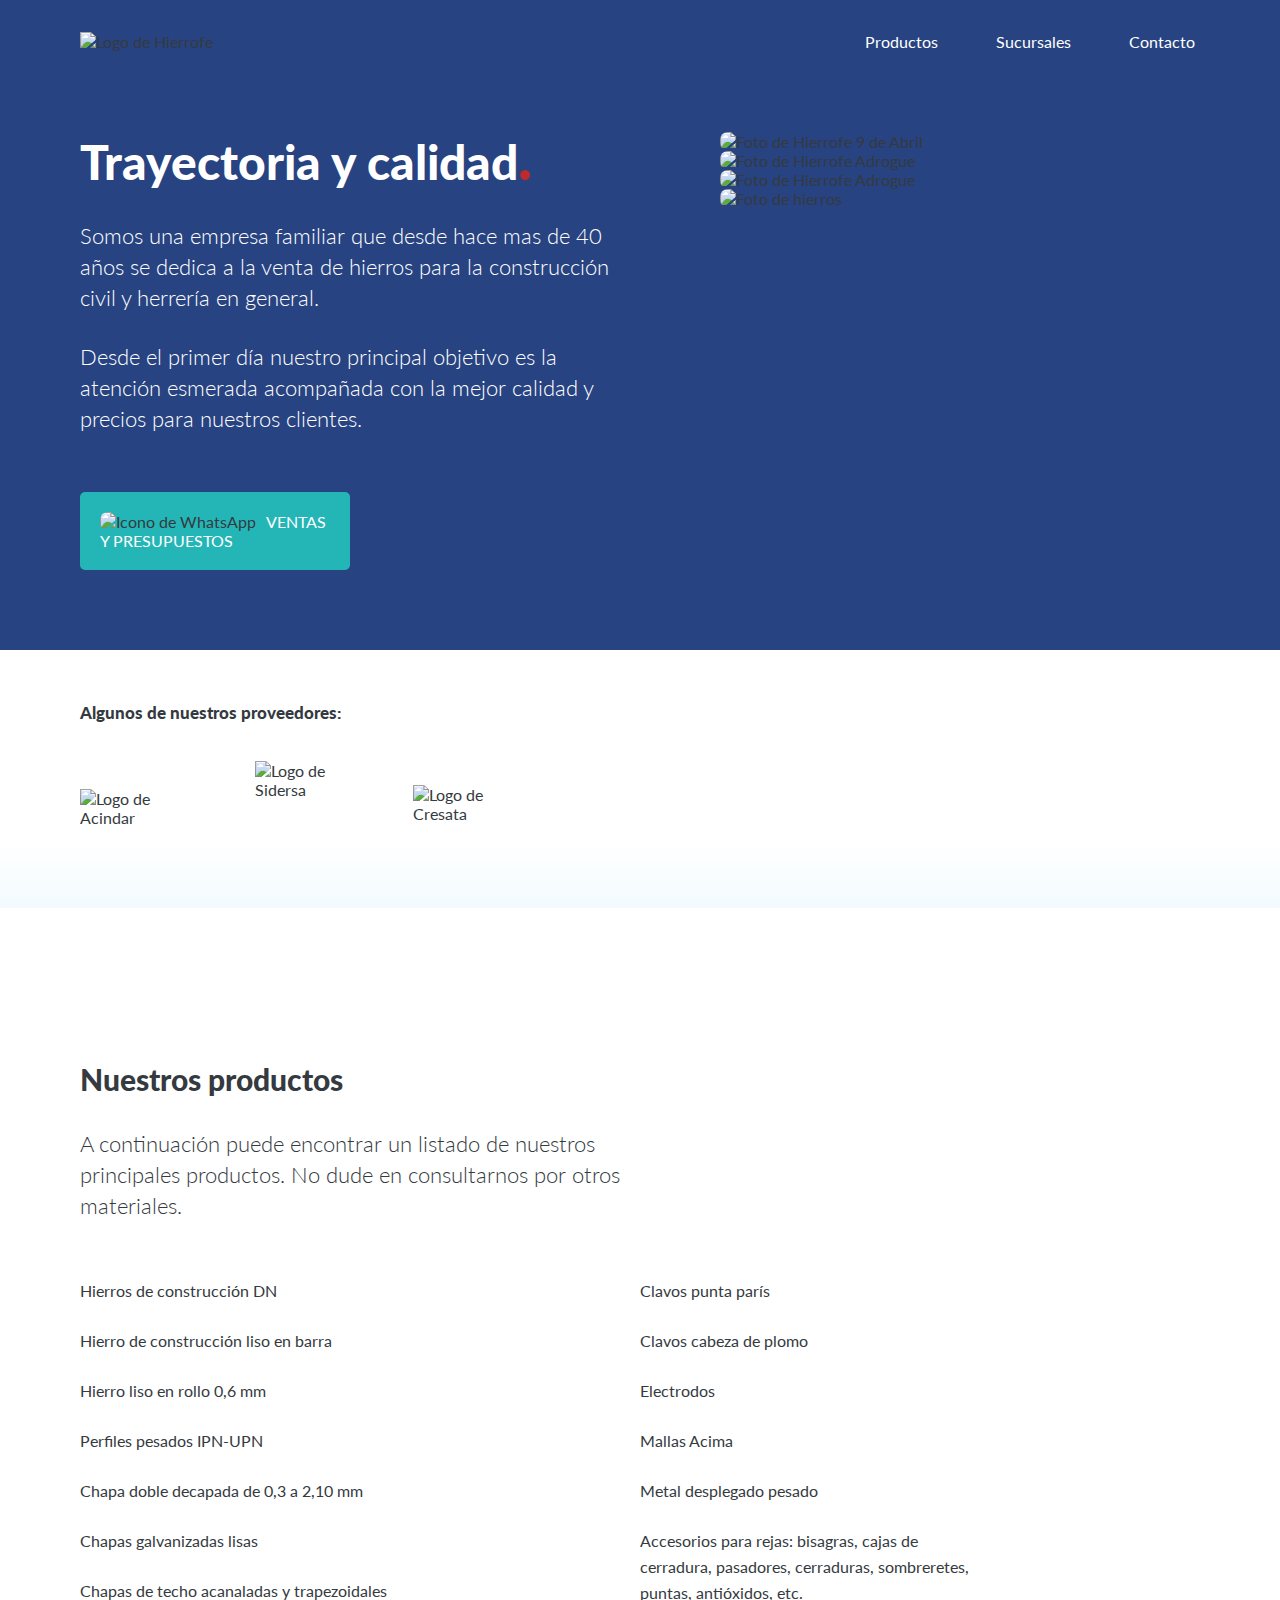
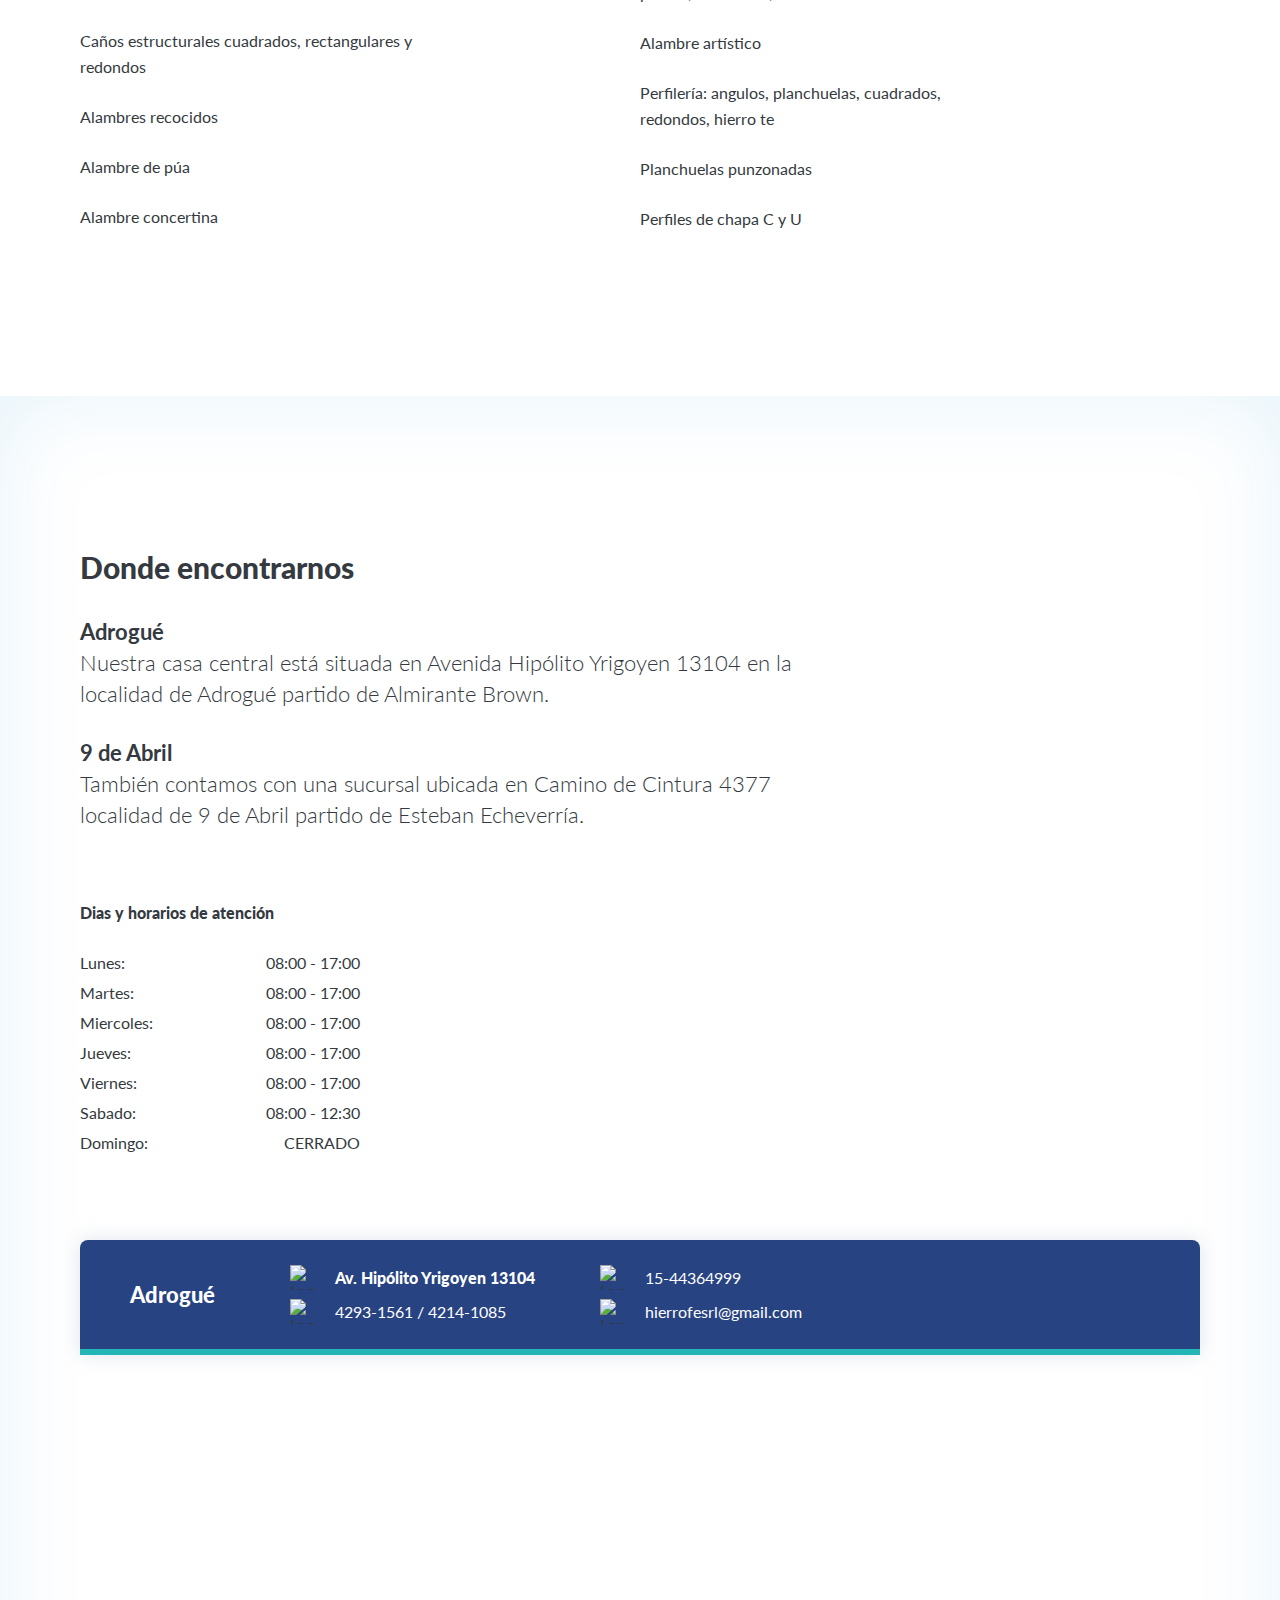
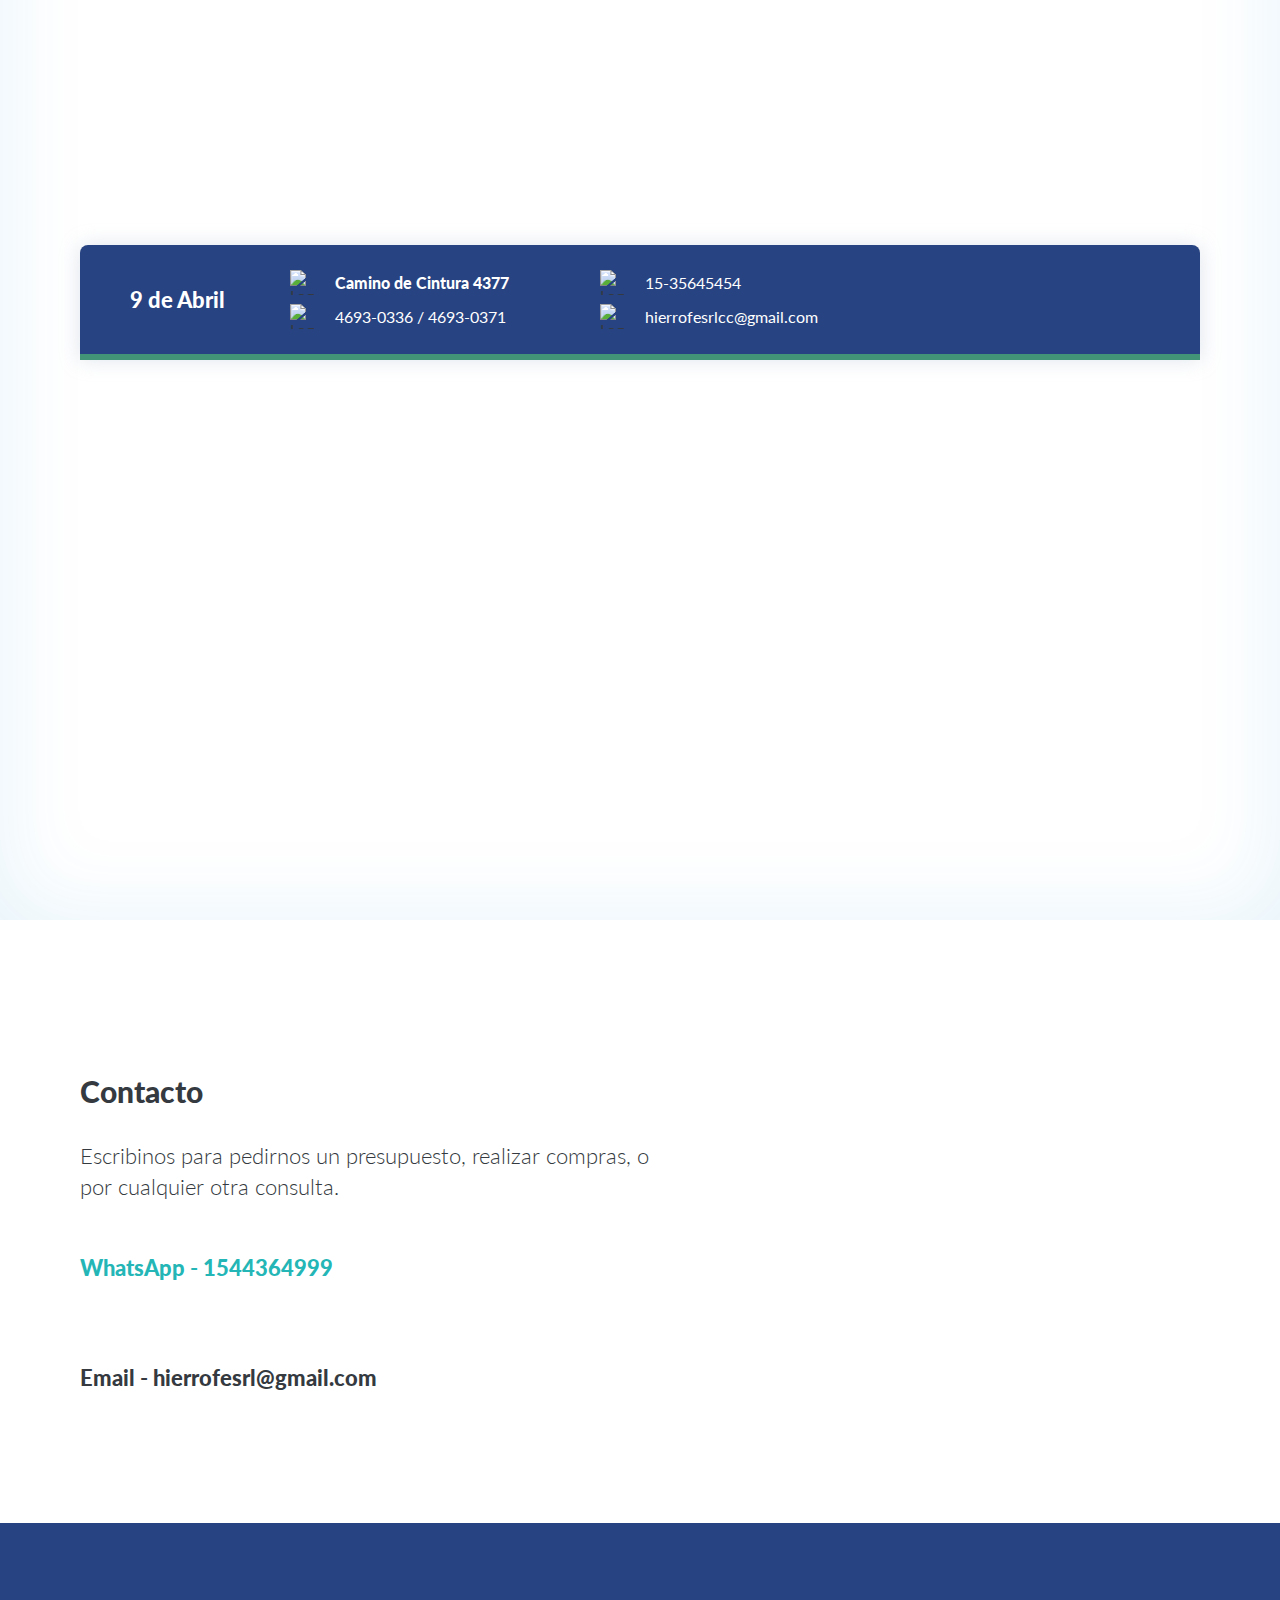
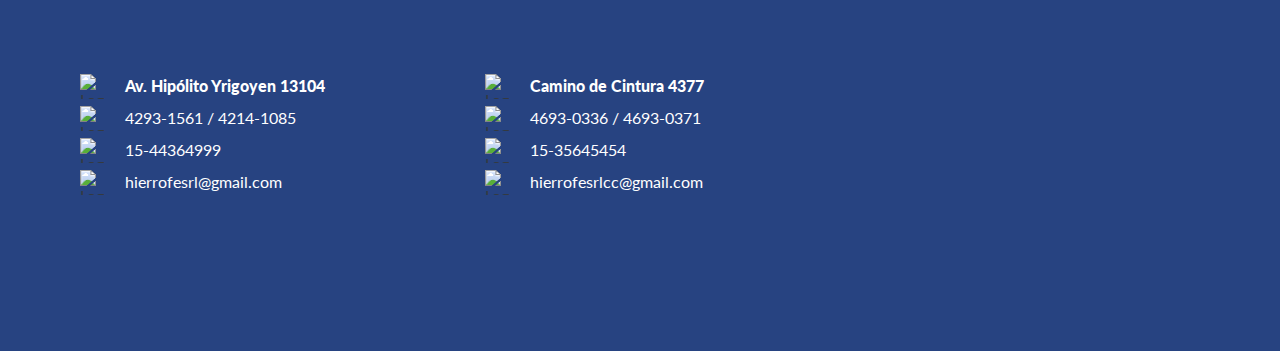
==== index.html @ 2a78673f "Updates QR code" ====
<!DOCTYPE html>
<html lang="en">

  <head>

    <meta charset="utf-8">

    <title>Hierrofe - Hierros, caños, chapas y perfiles</title>

    <meta name="viewport" content="width=device-width, initial-scale=1.0">
    <meta http-equiv="X-UA-Compatible" content="IE=edge">
    <meta name="description" content="40 años de experiencia en la venta de hierros para la construcción civil y herrería en general.">

    <!-- Add to homescreen for Chrome on Android -->
    <meta name="mobile-web-app-capable" content="yes">
    <link rel="icon" type="image/png" href="./src/public/android-icon-192x192.png" sizes="192x192">
    <link rel="icon" type="image/png" href="./src/public/favicon-16x16.png" sizes="16x16">
    <link rel="icon" type="image/png" href="./src/public/favicon-32x32.png" sizes="32x32">
    <link rel="icon" type="image/png" href="./src/public/favicon-96x96.png" sizes="96x96">

    <!-- Add to homescreen for Safari on iOS -->
    <meta name="apple-mobile-web-app-capable" content="yes">
    <meta name="apple-mobile-web-app-status-bar-style" content="white">
    <meta name="apple-mobile-web-app-title" content="Hierrofe">
    <link rel="apple-touch-icon" sizes="57x57" href="./src/public/apple-touch-icon-57x57.png">
    <link rel="apple-touch-icon" sizes="60x60" href="./src/public/apple-touch-icon-60x60.png">
    <link rel="apple-touch-icon" sizes="72x72" href="./src/public/apple-touch-icon-72x72.png">
    <link rel="apple-touch-icon" sizes="76x76" href="./src/public/apple-touch-icon-76x76.png">
    <link rel="apple-touch-icon" sizes="114x114" href="./src/public/apple-touch-icon-114x114.png">
    <link rel="apple-touch-icon" sizes="120x120" href="./src/public/apple-touch-icon-120x120.png">
    <link rel="apple-touch-icon" sizes="144x144" href="./src/public/apple-touch-icon-144x144.png">
    <link rel="apple-touch-icon" sizes="152x152" href="./src/public/apple-touch-icon-152x152.png">
    <link rel="apple-touch-icon" sizes="180x180" href="./src/public/apple-touch-icon-180x180.png">

    <!-- Add to all homescreens -->
    <link rel="shortcut icon" href="./src/public/favicon.ico">

    <!-- Facebook Open Graph tags -->
    <meta property="og:title" content="Hierrofe - Hierros, caños, chapas y perfiles">
    <meta property="og:url" content="https://hierrofe.com">
    <meta property="og:description" content="40 años de experiencia en la venta de hierros para la construcción civil y herrería en general.">
    <meta property="og:image" content="https://res.cloudinary.com/dmlygxcsl/image/upload/v1623701354/Hierrofe/Logo_Whatsapp.png">

    <link rel="manifest" href="./src/public/manifest.json">
    <meta name="msapplication-TileColor" content="#ffffff">
    <meta name="msapplication-TileImage" content="./src/public/mstile-144x144.png">
    <meta name="theme-color" content="#ffffff">

    <!-- Swiper -->
    <script defer src="./src/public/scripts/navigation.js"></script>

    <!-- Swiper -->
    <link rel="stylesheet" type="text/css" href="./src/public/swiper/swiper.min.css">
    <script src="./src/public/swiper/swiper.min.js" type="application/javascript"></script>
    <script defer src="./src/public/scripts/pictures-swiper.js"></script>

    <!-- Fonts and styles -->
    <link rel="dns-prefetch" href="//fonts.googleapis.com">
    <link rel="preconnect" href="https://fonts.gstatic.com">
    <link href="https://fonts.googleapis.com/css2?family=Lato:wght@300;400;700;900&display=swap" rel="stylesheet">

    <link rel="stylesheet" href="./src/public/styles/main.css">
  </head>

  <body>

    <div class="homepage">

      <!-- ******** Navigation bar ******** -->
      <header class="navigation">
        <!-- ******** White menu ******** -->
        <div class="white-menu" id="modal">
          <div class="cross">
            <img loading="lazy" class="close-modal" id="closeModal" src="./src/public/images/icons/green-cross.svg" alt="Green cross">
          </div>
          <div class="options">
            <p id="productosButton2">Productos</p>
            <p id="sucursalesButton2">Sucursales</p>
            <p id="contactoButton2">Contacto</p>
          </div>
        </div>
        <nav class="container">
          <div class="logo"><img src="https://res.cloudinary.com/dmlygxcsl/image/upload/q_auto,f_auto,fl_lossy/v1623768653/Hierrofe/Logo.png" alt="Logo de Hierrofe"></div>
          <div class="menu-button not-desktop" id="openModal"><img src="./src/public/images/hamburger-white.svg" alt="Logo de Hierrofe"></div>
          <div class="desktop-options desktop-only">
            <p id="productosButton" class="white">Productos</p>
            <p id="sucursalesButton" class="white">Sucursales</p>
            <p id="contactoButton" class="white">Contacto</p>
          </div>
        </nav>
      </header>

      <!-- ******** Hero banner ******** -->
      <div class="hero">
        <div class="container">
          <h1 class="white not-desktop">Trayectoria y calidad<span class="red-dot">.</span></h1>
          <div class="paragraphs-and-picture">
            <div class="paragraphs">
              <h1 class="white desktop-only">Trayectoria y calidad<span class="red-dot">.</span></h1>
              <p class="body-large white">
                Somos una empresa familiar que desde hace mas de 40 años se dedica a la
                venta de hierros para la construcción civil y herrería en general.
              </p>
              <p class="body-large white">
                Desde el primer día nuestro principal objetivo es la atención esmerada
                acompañada con la mejor calidad y precios para nuestros clientes.
              </p>
            </div>
            <div class="picture not-mobile">
              <!-- Slider main container -->
              <div class="swiper-container">
                  <!-- Additional required wrapper -->
                  <div class="swiper-wrapper">
                    <!-- Slides -->
                    <div class="swiper-slide"><img loading="lazy" src="https://res.cloudinary.com/dmlygxcsl/image/upload/q_auto,f_auto,fl_lossy/v1623767165/Hierrofe/hierrofe_cc.jpg" alt="Foto de Hierrofe 9 de Abril"></div>
                    <div class="swiper-slide"><img loading="lazy" src="https://res.cloudinary.com/dmlygxcsl/image/upload/q_auto,f_auto,fl_lossy/v1623710029/Hierrofe/hierrofe_adro_2.png" alt="Foto de Hierrofe Adrogue"></div>
                    <div class="swiper-slide"><img loading="lazy" src="https://res.cloudinary.com/dmlygxcsl/image/upload/q_auto,f_auto,fl_lossy/v1623766767/Hierrofe/hierrofe_adro.jpg" alt="Foto de Hierrofe Adrogue"></div>
                    <div class="swiper-slide"><img loading="lazy" src="https://res.cloudinary.com/dmlygxcsl/image/upload/q_auto,f_auto,fl_lossy/v1623766833/Hierrofe/hierros.jpg" alt="Foto de hierros"></div>
                  </div>
                  <!-- Pagination -->
                  <div class="swiper-pagination"></div>
              </div>
            </div>
          </div>
          <a rel="nofollow" class="button" target="_blank" href="https://wa.me/message/7UMJRR5W3U5CI1"><img class="whatsapp" src="./src/public/images/icons/whatsapp.svg" alt="Icono de WhatsApp">VENTAS Y PRESUPUESTOS</a>
        </div>
      </div>

      <!-- ******** Proveedores ******** -->
      <div class="proveedores">
        <div class="container">

          <p>Algunos de nuestros proveedores:</p>

          <!-- Mobile display -->
          <div class="logos-swiper mobile-only">
            <div class="swiper-container">
                <div class="swiper-wrapper">
                  <div class="swiper-slide"><img loading="lazy" class="acindar" src="https://res.cloudinary.com/dmlygxcsl/image/upload/q_auto,f_auto,fl_lossy/v1623708785/Hierrofe/acindar.png" alt="Logo de Acindar"></div>
                  <div class="swiper-slide"><img loading="lazy" class="cresata" src="https://res.cloudinary.com/dmlygxcsl/image/upload/q_auto,f_auto,fl_lossy/v1623709678/Hierrofe/cresata.jpg" alt="Logo de Cresata"></div>
                  <div class="swiper-slide"><img loading="lazy" class="sidersa" src="https://res.cloudinary.com/dmlygxcsl/image/upload/q_auto,f_auto,fl_lossy/v1623766916/Hierrofe/sidersa.png" alt="Logo de Sidersa"></div>
                </div>
                <div class="swiper-pagination"></div>
            </div>
          </div>

          <!-- Desktop/tablet display -->
          <div class="not-mobile">
            <div class="logos">
              <img class="acindar" loading="lazy" src="https://res.cloudinary.com/dmlygxcsl/image/upload/q_auto,f_auto,fl_lossy/v1623708785/Hierrofe/acindar.png" alt="Logo de Acindar">
              <img class="sidersa" loading="lazy" src="https://res.cloudinary.com/dmlygxcsl/image/upload/q_auto,f_auto,fl_lossy/v1623766916/Hierrofe/sidersa.png" alt="Logo de Sidersa">
              <img class="cresata" loading="lazy" src="https://res.cloudinary.com/dmlygxcsl/image/upload/q_auto,f_auto,fl_lossy/v1623709678/Hierrofe/cresata.jpg" alt="Logo de Cresata">
            </div>
          </div>
        </div>
      </div>

      <!-- ******** Productos ******** -->
      <div class="productos">
        <div class="container">

          <!-- Scroll anchor -->
          <div class="scroll-anchor" id="productosSection"></div>

          <!-- Introduccion -->
          <h2>Nuestros productos</h2>
          <p class="body-large">
            A continuación puede encontrar un listado de nuestros principales
            productos. No dude en consultarnos por otros materiales.
          </p>

          <!-- Listado de productos -->
          <div class="listado-de-productos">
            <ul>
              <li><p>Hierros de construcción DN</p></li>
              <li><p>Hierro de construcción liso en barra</p></li>
              <li><p>Hierro liso en rollo 0,6 mm</p></li>
              <li><p>Perfiles pesados IPN-UPN</p></li>
              <li><p>Chapa doble decapada de 0,3 a 2,10 mm</p></li>
              <li><p>Chapas galvanizadas lisas</p></li>
              <li><p>Chapas de techo acanaladas y trapezoidales</p></li>
              <li><p>Caños estructurales cuadrados, rectangulares y redondos</p></li>
              <li><p>Alambres recocidos</p></li>
              <li><p>Alambre de púa</p></li>
              <li><p>Alambre concertina</p></li>
            </ul>
            <ul>
              <li><p>Clavos punta parís</p></li>
              <li><p>Clavos cabeza de plomo</p></li>
              <li><p>Electrodos</p></li>
              <li><p>Mallas Acima</p></li>
              <li><p>Metal desplegado pesado</p></li>
              <li><p>Accesorios para rejas: bisagras, cajas de cerradura, pasadores, cerraduras, sombreretes, puntas, antióxidos, etc.</p></li>
              <li><p>Alambre artístico</p></li>
              <li><p>Perfilería: angulos, planchuelas, cuadrados, redondos, hierro te</p></li>
              <li><p>Planchuelas punzonadas</p></li>
              <li><p>Perfiles de chapa C y U</p></li>
            </ul>
          </div>
        </div>
      </div>

      <!-- ******** Sucursales ******** -->
      <div class="sucursales">
        <div class="container">

          <!-- Scroll anchor -->
          <div class="scroll-anchor" id="sucursalesSection"></div>

          <!-- Introduccion -->
          <h2>Donde encontrarnos</h2>
          <p class="body-large">
            <span class="bold">Adrogué</span><br>
            Nuestra casa central está situada en Avenida Hipólito Yrigoyen 13104 en
            la localidad de Adrogué partido de Almirante Brown.
          </p>
          <p class="body-large">
            <span class="bold">9 de Abril</span><br>
            También contamos con una sucursal ubicada en Camino de Cintura 4377 localidad de
            9 de Abril partido de Esteban Echeverría.
          </p>

          <!-- Dias y horarios -->
          <div class="dias-y-horarios">
            <p class="label">Dias y horarios de atención</p>
            <div class="linea"><p>Lunes:</p><p>08:00 - 17:00</p></div>
            <div class="linea"><p>Martes:</p><p>08:00 - 17:00</p></div>
            <div class="linea"><p>Miercoles:</p><p>08:00 - 17:00</p></div>
            <div class="linea"><p>Jueves:</p><p>08:00 - 17:00</p></div>
            <div class="linea"><p>Viernes:</p><p>08:00 - 17:00</p></div>
            <div class="linea"><p>Sabado:</p><p>08:00 - 12:30</p></div>
            <div class="linea"><p>Domingo:</p><p>CERRADO</p></div>
          </div>

          <!-- Adrogue -->
          <div class="blue-box adrogue">
            <div class="sucursal-info">
              <div class="localidad">
                <h4>Adrogué</h4>
              </div>
              <div class="bloque">
                <div class="linea">
                  <div class="icono"><img src="./src/public/images/icons/location.svg" alt="Logo de ubicacion"></div>
                  <p class="label">Av. Hipólito Yrigoyen 13104</p>
                </div>
                <div class="linea">
                  <div class="icono"><img src="./src/public/images/icons/telefono.svg" alt="Logo de telefono"></div>
                  <p>4293-1561 / 4214-1085</p>
                </div>
              </div>
              <div class="bloque">
                <div class="linea">
                  <div class="icono"><img src="./src/public/images/icons/whatsapp.svg" alt="Logo de WhatsApp"></div>
                  <p>15-44364999</p>
                </div>
                <div class="linea">
                  <div class="icono"><img src="./src/public/images/icons/email.svg" alt="Logo de correo"></div>
                  <p>hierrofesrl@gmail.com</p>
                </div>
              </div>
            </div>
          </div>
          <div class="mapa">
            <iframe loading="lazy" width="100%" height="400" frameborder="0" style="border:0" src="https://www.google.com/maps/embed/v1/place?key=AIzaSyCq4utYF_HodZfQFmX98StMhV1yKEOpfVA&q=Hierrofe,+Av.+Hipolito+Yrigoyen+13104,+B1846+Adrogué,+Provincia+de+Buenos+Aires" allowfullscreen></iframe>
          </div>

          <!-- 9 de Abril -->
          <div class="blue-box camino">
            <div class="sucursal-info">
              <div class="localidad">
                <h4>9 de Abril</h4>
              </div>
              <div class="bloque">
                <div class="linea">
                  <div class="icono"><img src="./src/public/images/icons/location.svg" alt="Logo de ubicacion"></div>
                  <p class="label">Camino de Cintura 4377</p>
                </div>
                <div class="linea">
                  <div class="icono"><img src="./src/public/images/icons/telefono.svg" alt="Logo de telefono"></div>
                  <p>4693-0336 / 4693-0371</p>
                </div>
              </div>
              <div class="bloque">
                <div class="linea">
                  <div class="icono"><img src="./src/public/images/icons/whatsapp.svg" alt="Logo de WhatsApp"></div>
                  <p>15-35645454</p>
                </div>
                <div class="linea">
                  <div class="icono"><img src="./src/public/images/icons/email.svg" alt="Logo de correo"></div>
                  <p>hierrofesrlcc@gmail.com</p>
                </div>
              </div>
            </div>
          </div>
          <div class="mapa">
            <iframe loading="lazy" width="100%" height="400" frameborder="0" style="border:0" src="https://www.google.com/maps/embed/v1/place?key=AIzaSyCq4utYF_HodZfQFmX98StMhV1yKEOpfVA&q=Hierrofe,+Camino+de+Cintura+4383,+9+de+Abril,+Provincia+de+Buenos+Aires" allowfullscreen></iframe>
          </div>
        </div>
      </div>

      <!-- ******** Contacto ******** -->
      <div class="contacto">

        <!-- Scroll anchor -->
        <div class="scroll-anchor" id="contactoSection"></div>

        <div class="container">

          <!-- Introduccion -->
          <div class="intro">
            <h2>Contacto</h2>
            <p class="body-large">Escribinos para pedirnos un presupuesto, realizar compras, o por cualquier otra consulta.</p>
            <div class="whatsapp">
              <h4><a rel="nofollow" class="accent_3_teal" target="_blank" href="https://wa.me/message/DIYUIWGXNCHRP1">WhatsApp - 1544364999</a></h4>
              <img loading="lazy" class="not-mobile" src="https://res.cloudinary.com/dmlygxcsl/image/upload/q_auto,f_auto,fl_lossy/v1699706581/qr_whatsapp_adrogue_new.png" alt="WhatsApp QR">
            </div>
            <div class="email">
              <h4>Email - hierrofesrl@gmail.com</h4>
            </div>
          </div>

        </div>
      </div>

      <!-- ******** Footer ******** -->
      <div class="footer">

        <!-- Sucursal info -->
        <div class="container">
          <div class="sucursales-container">
            <!-- (Adrogue) -->
            <div class="sucursal-info">
              <div class="linea">
                <div class="icono"><img src="./src/public/images/icons/location.svg" alt="Logo de ubicacion"></div>
                <p class="label white">Av. Hipólito Yrigoyen 13104</p>
              </div>
              <div class="linea">
                <div class="icono"><img src="./src/public/images/icons/telefono.svg" alt="Logo de telefono"></div>
                <p class="white">4293-1561 / 4214-1085</p>
              </div>
              <div class="linea">
                <div class="icono"><img src="./src/public/images/icons/whatsapp.svg" alt="Logo de WhatsApp"></div>
                <p class="white">15-44364999</p>
              </div>
              <div class="linea">
                <div class="icono"><img src="./src/public/images/icons/email.svg" alt="Logo de email"></div>
                <p class="white">hierrofesrl@gmail.com</p>
              </div>
            </div>
            <!-- (9 de Abril) -->
            <div class="sucursal-info">
              <div class="linea">
                <div class="icono"><img src="./src/public/images/icons/location.svg" alt="Logo de ubicacion"></div>
                <p class="label white">Camino de Cintura 4377</p>
              </div>
              <div class="linea">
                <div class="icono"><img src="./src/public/images/icons/telefono.svg" alt="Logo de telefono"></div>
                <p class="white">4693-0336 / 4693-0371</p>
              </div>
              <div class="linea">
                <div class="icono"><img src="./src/public/images/icons/whatsapp.svg" alt="Logo de WhatsApp"></div>
                <p class="white">15-35645454</p>
              </div>
              <div class="linea">
                <div class="icono"><img src="./src/public/images/icons/email.svg" alt="Logo de email"></div>
                <p class="white">hierrofesrlcc@gmail.com</p>
              </div>
            </div>
          </div>

          <!-- Social media -->
          <!-- <div class="social-media">
            <a href="https://instagram.com" target="_blank"><img src="./src/public/images/icons/instagram.svg" alt="Instagram icon"></a>
            <a href="https://twitter.com" target="_blank"><img src="./src/public/images/icons/twitter.svg" alt="Twitter icon"></a>
          </div> -->

        </div>

      </div>
    </div>


    <!-- ******** Analytics ******** -->

    <!-- The core Firebase JS SDK is always required and must be listed first -->
    <script src="https://www.gstatic.com/firebasejs/8.2.0/firebase-app.js"></script>

    <!-- TODO: Add SDKs for Firebase products that you want to use
         https://firebase.google.com/docs/web/setup#available-libraries -->
    <script src="https://www.gstatic.com/firebasejs/8.2.0/firebase-analytics.js"></script>

    <script>
      // Your web app's Firebase configuration
      // For Firebase JS SDK v7.20.0 and later, measurementId is optional
      var firebaseConfig = {
        apiKey: "AIzaSyCbpbCgagNshsZKH4aZkJ6WmEdnA94X840",
        authDomain: "hierrofe-web.firebaseapp.com",
        projectId: "hierrofe-web",
        storageBucket: "hierrofe-web.appspot.com",
        messagingSenderId: "829645687958",
        appId: "1:829645687958:web:5cbf6473a5177df3a406b7",
        measurementId: "G-63VHEM1ZH3"
      };
      // Initialize Firebase
      firebase.initializeApp(firebaseConfig);
      firebase.analytics();
    </script>

  </body>
</html>
---- src/public/styles/main.css ----
* {
  margin: 0;
  padding: 0;
  box-sizing: border-box;
  color: var(--secondary_grey);
  font-family: 'Lato', sans-serif;
}
:root {
  --nav_height: 82px;
  --nav_height_mobile: 62px;
}
/* -------- Fonts -------- */

/* Lato font weights */
/* Light ----> 300 */
/* Regular ----> 400 */
/* Bold ----> 700 */
/* Black ----> 900 */

/* Heading 1 - Mobile */
h1 {
  font-size: 36px;
  font-weight: 900;
  line-height: 45px;
}
/* Heading 1 - Desktop */
@media (min-width: 768px) {
  h1 {
    font-size: 48px;
    font-weight: 900;
    line-height: 60px;
  }
}
/* Heading 2 - Heavy */
h2 {
  font-size: 30px;
  font-weight: 900;
  line-height: 42px;
}
/* Heading 4 - Heavy */
h4 {
  font-size: 22px;
  font-weight: 900;
  line-height: 31px;
}
/* Body Large */
.body-large {
  font-size: 22px;
  font-weight: 300;
  line-height: 31px;
}
/* Body Small */
p {
  font-size: 16px;
  font-weight: 400;
  line-height: 26px;
}
/* Label */
.label {
  font-size: 16px;
  font-weight: 900;
  line-height: 26px;
}
.bold {
  font-weight: 700;
}
/* Buttons */
button {
  font-size: 16px;
  font-weight: 400;
  line-height: 20px;
}

/* -------- Colors -------- */
:root {
  /* Primary colors */
  --primary_blue: #274381;
  /* --primary_blue: #1A3571; */
  --secondary_grey: #343A40;
  --white: #FFFFFF;
  /* Secondary colors */
  --accent_1_red: #BF2A2A;
  --accent_2_green: #429576;
  --accent_3_teal: #24B6B6;
  /* Darker Secondary colors */
  --accent_3_teal_dark: #007b80;
  /* Neutrals */
  --grey_1: #E5E5E5;
  --grey_2: #F5F5F5;
  --grey_3: #b0bdbf;
}
.white {
  color: var(--white);
}
.accent_3_teal {
  color: var(--accent_3_teal);
}

/* ******** Common ******** */
.scroll-anchor {
  height: 1px;
  padding-top: 20px;
}
.no-scroll {
  overflow: hidden;
}
.container {
  margin: 0 auto;
  padding: 0 20px;
  max-width: 1160px;
}
.texto-con-linea-roja {
  display: flex;
  align-items: flex-start;
  margin-top: 20px;
}
.texto-con-linea-roja img {
  margin: 12px 0 0 10px;
}
h1, h2, .body-large, .texto-con-linea-roja {
  margin-bottom: 28px;
}
button, a {
  cursor: pointer;
}
a {
  text-decoration: inherit;
  color: inherit;
}
@media (max-width: 767px) {
  .not-mobile {
    display: none;
  }
}
@media (min-width: 1024px) {
  .not-desktop {
    display: none;
  }
}
@media (max-width: 1023px) {
  .desktop-only {
    display: none;
  }
}
@media (min-width: 768px) {
  .mobile-only {
    display: none;
  }
}
@media (min-width: 768px) {
  h1 {
    margin-bottom: 50px;
  }
}
@media (min-width: 1024px) {
  h1 {
    margin-bottom: 28px;
  }
}

/* ******** Navigation ******** */
header {
  background-color: var(--primary_blue);
}
nav {
  display: flex;
  align-items: center;
  justify-content: space-between;
  height: var(--nav_height_mobile);
}
.logo img {
  width: 154px;
}
@media (min-width: 768px) {
  nav {
    height: var(--nav_height);
  }
  .logo img {
    width: 211px;
  }
}
@media (min-width: 1160px) {
  nav {
    padding: 0;
  }
}
@media (min-width: 1024px) {
  .desktop-options {
    width: 340px;
    display: flex;
    align-items: center;
    justify-content: space-between;
  }
  .desktop-options p {
    padding: 10px 5px 6px;
    border-bottom: 3px solid transparent;
  }
  .desktop-options p:hover {
    cursor: pointer;
    border-bottom: 3px solid var(--accent_1_red);
  }
}

/* ******** White menu ******** */
.white-menu {
  width: 0;
  right: 0;
  z-index: 2;
  height: 100vh;
  position: fixed;
  background-color: var(--white);
  -webkit-transition: all 0.3s ease-out;
  -moz-transition: all 0.3s ease-out;
  -ms-transition: all 0.3s ease-out;
  -o-transition: all 0.3s ease-out;
  transition: all 0.3s ease-out;
}
.active {
  width: 320px;
}
.close-modal {
  visibility: hidden;
  opacity: 0;
  -webkit-transition: all 0.3s ease-out;
  -moz-transition: all 0.3s ease-out;
  -ms-transition: all 0.3s ease-out;
  -o-transition: all 0.3s ease-out;
  transition: all 0.3s ease-out;
}
.visible {
  visibility: visible;
  opacity: 1;
}
.white-menu .cross {
  display: flex;
  flex-direction: row-reverse;
  margin-top: 40px;
  margin-right: 40px;
}
.white-menu .options {
  margin-top: 60px;
}
.white-menu .options p {
  margin-left: 35px;
  margin-bottom: 45px;
  color: var(--primary_blue);
}

/* ******** Hero banner ******** */
.hero {
  padding: 30px 20px 80px;
  background-color: var(--primary_blue);
}
.hero .red-dot {
  line-height: 0;
  font-size: 60px;
  color: var(--accent_1_red);
}
.hero .button {
    width: 265px;
    padding: 20px;
    border: none;
    border-radius: 5px;
    background-color: var(--accent_3_teal);
    color: var(--white);
    display: block;
    margin-top: 30px;
}
.hero .button:hover {
  background-color: var(--accent_3_teal_dark);
}
.hero .whatsapp {
  height: 25px;
  width: 25px;
  margin-right: 5px;
  margin-bottom: -7px;
}
@media (min-width: 768px) {
  .hero {
    padding: 70px 0 80px;
  }
  .hero .whatsapp {
    margin-right: 10px;
  }
  .hero .button {
      width: 270px;
  }
  .hero .paragraphs-and-picture {
    display: flex;
    align-items: flex-start;
    justify-content: space-between;
    max-width: 790px;
  }
  .hero img, .hero .picture {
    width: 382px;
    height: 287px;
    border-radius: 8px;
  }
  .hero .picture {
    margin-top: 20px;
    margin-left: 50px;
  }
  .swiper-pagination {
    display: flex;
    justify-content: center;
    position: relative;
    padding-top: 35px;
  }
  .swiper-pagination-bullet {
    width: 10px;
    height: 10px;
    margin: 0 7.5px;
    background: var(--grey_3);
  }
  .swiper-pagination-bullet-active {
    background: var(--accent_3_teal);
  }
}
@media (min-width: 1024px) {
  .hero {
    padding: 50px 0 80px;
  }
  .hero img, .hero .picture {
    width: 420px;
    height: 314px;
  }
  .hero .paragraphs-and-picture {
    max-width: none;
    justify-content: flex-start;
  }
  .hero .paragraphs {
    width: 50%;
  }
  .hero .picture {
    margin-top: 0;
    margin-left: 80px;
  }
}

/* ******** Proveedores ******** */
.proveedores {
  padding: 50px 0 50px;
  background: linear-gradient(to bottom, var(--white) 75%,rgba(234,247,255,.6));
}
.proveedores p {
  margin: 20px auto 30px;
  font-size: 17px;
  font-weight: 900;
  text-align: center;
}
.proveedores .logos-swiper {
  width: 190px;
  margin: 0 auto;
}
.proveedores .swiper-slide {
  width: 210px;
  height: 100px;
  display: flex;
  align-items: center;
  justify-content: center;
}
.proveedores .swiper-pagination {
  display: flex;
  justify-content: center;
  position: relative;
  padding-top: 40px;
}
.proveedores .swiper-pagination-bullet {
  width: 10px;
  height: 10px;
  background: var(--grey_3);
}
.proveedores .swiper-pagination-bullets .swiper-pagination-bullet {
  margin: 0 8px;
}
.proveedores .swiper-pagination-bullet-active {
  background: var(--accent_3_teal);
}
.proveedores .logos-swiper .acindar {
  width: 151px;
  height: 58px;
}
.proveedores .logos-swiper .conarco {
  width: 151px;
  height: 67px;
}
.proveedores .logos-swiper .sidersa {
  width: 88px;
  height: 96px;
}
.proveedores .logos-swiper .cresata {
  width: 151px;
  height: 71px;
}
@media (min-width: 768px) {
  .proveedores p {
    margin: 20px auto 50px;
    text-align: left;
  }
  .proveedores .logos {
    display: flex;
    flex-wrap: wrap;
    align-items: center;
    justify-content: flex-start;
  }
  .proveedores .logos img {
    margin-bottom: 20px;
  }
  .proveedores .texto-con-linea-roja {
    max-width: none;
  }
  .proveedores .acindar {
    width: 110px;
    height: 42px;
    margin-right: 35px;
  }
  .proveedores .sidersa {
    width: 88px;
    height: 97px;
    margin-left: 5px;
    margin-right: 50px;
  }
  .proveedores .cresata {
    width: 107px;
    height: 50px;
    margin-right: 50px;
  }
  .proveedores .conarco {
    width: 112px;
    height: 50px;
  }
}
@media (min-width: 1024px) {
  .proveedores {
    padding: 30px 0 30px;
  }
  .proveedores p {
    margin: 20px auto 35px;
  }
  .proveedores .sidersa {
    margin-right: 70px;
    margin-left: 30px;
  }
  .proveedores .cresata {
    margin-right: 70px;
  }
}

/* ******** Productos ******** */
.productos {
  padding: 80px 0 100px;
}
.productos .body-large {
  max-width: 580px;
  margin-bottom: 45px;
}
.productos li {
  padding: 12px 0;
  list-style: none;
}
@media (min-width: 768px) {
  .productos {
    padding: 130px 0;
  }
  .productos .listado-de-productos {
    display: flex;
    flex-wrap: wrap;
    flex-direction: column;
    height: 600px;
  }
  .productos .listado-de-productos ul {
    height: 100%;
    max-width: 340px;
    padding-right: 40px;
  }
}
@media (min-width: 1024px) {
  .productos .listado-de-productos ul {
    padding-right: 0;
  }
}

/* ******** Sucursales ******** */
.sucursales {
  padding: 80px 0 100px;
  box-shadow: inset 0 0 90px rgba(0,138,202,.1);
}
.sucursales .blue-box h4, .sucursales .blue-box p {
  color: var(--white);
}
.sucursales .dias-y-horarios {
  margin-top: 70px;
}
.sucursales .body-large {
  max-width: 715px;
}
.sucursales .dias-y-horarios .label {
  margin-bottom: 24px;
}
.sucursales .dias-y-horarios .linea {
  display: flex;
  justify-content: space-between;
  max-width: 280px;
}
.sucursales .dias-y-horarios .linea p {
  margin-bottom: 4px;
}
.sucursales .dias-y-horarios .linea p:nth-of-type(2) {
  margin-left: 50px;
}
.sucursales .blue-box {
  display: flex;
  align-items: center;
  height: 210px;
  border-radius: 8px 8px 0 0;
  margin: 80px auto 0;
  background-color: var(--primary_blue);
  box-shadow: 0 0 20px rgba(174,190,210,.4);
}
.sucursales .adrogue {
  border-bottom: 6px solid var(--accent_3_teal);
}
.sucursales .camino {
  border-bottom: 6px solid var(--accent_2_green);
}
.sucursales .blue-box .sucursal-info {
  padding-left: 20px;
}
.sucursales .blue-box .localidad {
  width: 100px;
  margin-bottom: 20px;
}
.sucursales .blue-box .linea {
  display: flex;
  align-items: center;
  margin-bottom: 6px;
}
.sucursales .blue-box .linea .icono {
  display: flex;
  justify-content: flex-start;
  width: 25px;
  height: 25px;
  margin-right: 20px;
}
.sucursales .blue-box .linea .icono img {
  width: 25px;
  height: 25px;
}
.sucursales .mapa {
  display: flex;
  align-items: center;
  justify-content: center;
  margin-top: 10px;
  margin-bottom: 20px;
}
.sucursales .mapa iframe {
  border-radius: 0 0 8px 8px;
}
@media (min-width: 768px) {
  .sucursales {
    padding: 130px 0;
  }
  .sucursales .blue-box {
    height: 115px;
  }
  .sucursales .blue-box .bloque {
    width: 250px;
  }
  .sucursales .blue-box .linea {
    margin: 8px 0;
  }
  .sucursales .blue-box .sucursal-info {
    display: flex;
    align-items: center;
    justify-content: space-around;
    width: 720px;
  }
  .sucursales .blue-box .localidad {
    margin-bottom: 0;
  }
}
@media (min-width: 1024px) {
  .sucursales .blue-box .sucursal-info {
    width: 800px;
  }
  .sucursales .blue-box .linea .icono {
    margin-right: 20px;
  }
}

/* ******** Contacto ******** */
.contacto {
  padding: 80px 0 100px;
}
.contacto .whatsapp h4 {
  margin-bottom: 20px;
}
.contacto .email h4 {
  margin-top: 20px;
}
.contacto p:first-of-type {
  max-width: 600px;
  margin-bottom: 50px;
}
.contacto a:hover {
  color: var(--accent_3_teal_dark);
}
.whatsapp img {
  width: 200px;
}
@media (min-width: 768px) {
  .contacto {
    padding: 130px 0;
  }
  .contacto .container {
    display: flex;
  }
  .whatsapp h4 {
    margin-right: 50px;
  }
  .contacto .email h4 {
    margin-top: 40px;
  }
}

/* ******** Footer ******** */
.footer {
  background: var(--primary_blue);
}
.footer .container {
  padding-top: 80px;
  padding-bottom: 50px;
}
.footer .red-rectangle {
  height: 6px;
  background: var(--accent_1_red);
}
.footer .sucursal-info:last-of-type {
  margin-top: 50px;
}
.footer .sucursal-info .linea {
  display: flex;
  align-items: center;
  margin-bottom: 6px;
}
.footer .sucursal-info .linea .icono {
  width: 25px;
  height: 25px;
  display: flex;
  margin-right: 20px;
}
.footer .sucursal-info .linea .icono img {
  width: 25px;
  height: 25px;
}
.footer .social-media {
  display: flex;
  justify-content: space-between;
  width: 150px;
  margin-top: 60px;
  margin-left: -10px;
}
.footer .social-media a {
  padding: 10px;
  border-bottom: 3px solid transparent;
}
.footer .social-media a:hover {
  border-bottom: 3px solid var(--accent_1_red);
}
.footer .social-media img {
  width: 20px;
  height: 20px;
}
@media (min-width: 768px) {
  .footer .container {
    display: flex;
    align-items: center;
    flex-direction: column;
  }
  .footer .sucursales-container {
    width: 100%;
    display: flex;
    justify-content: flex-start;
  }
  .footer .sucursal-info:last-of-type {
    margin-top: 0;
  }
  .footer .sucursal-info:first-of-type {
    margin-right: 120px;
  }
  .footer .social-media {
    margin-left: 0;
  }
}
@media (min-width: 1024px) {
  .footer .container {
    flex-direction: row;
    justify-content: space-between;
    padding-top: 150px;
    padding-bottom: 150px;
  }
  .footer .social-media {
    margin-top: 0;
  }
  .footer .sucursal-info:first-of-type {
    margin-right: 160px;
  }
  .footer .social-media {
    width: 180px;
    margin-right: -10px;
  }
}
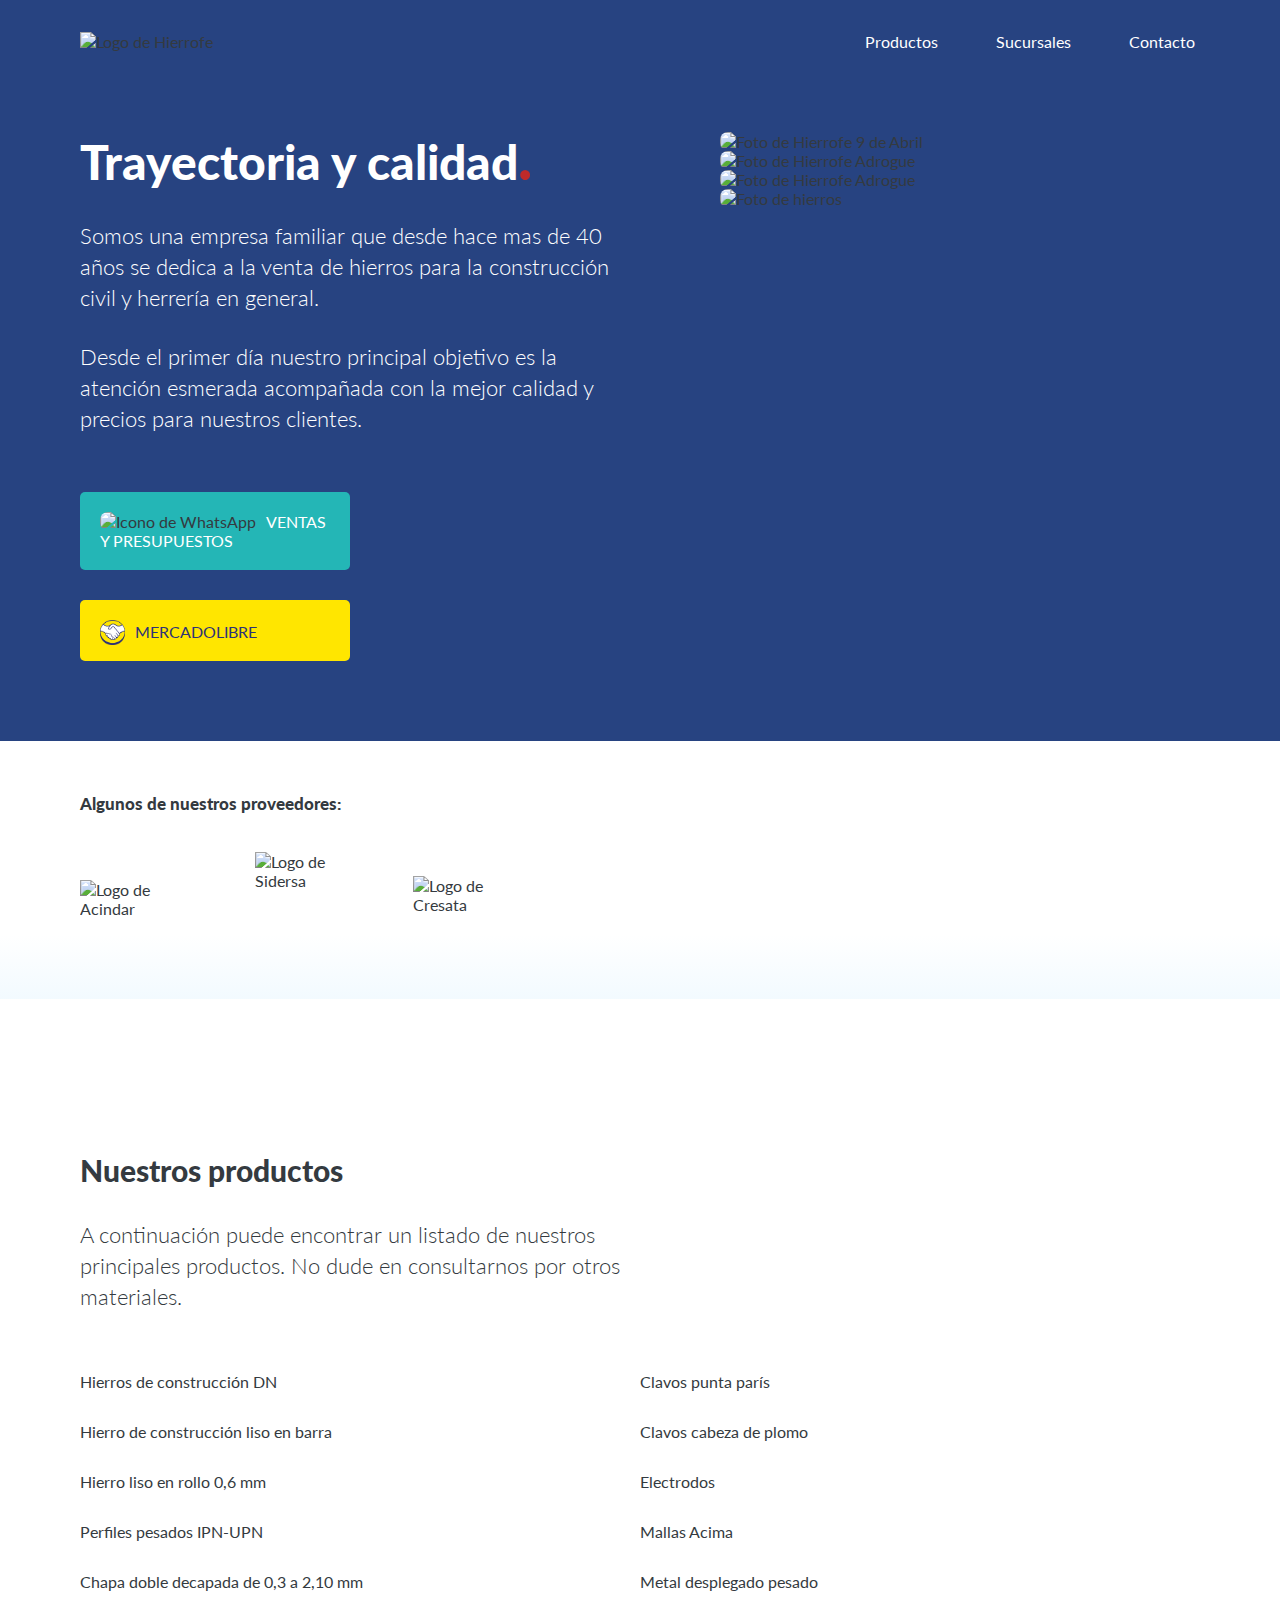
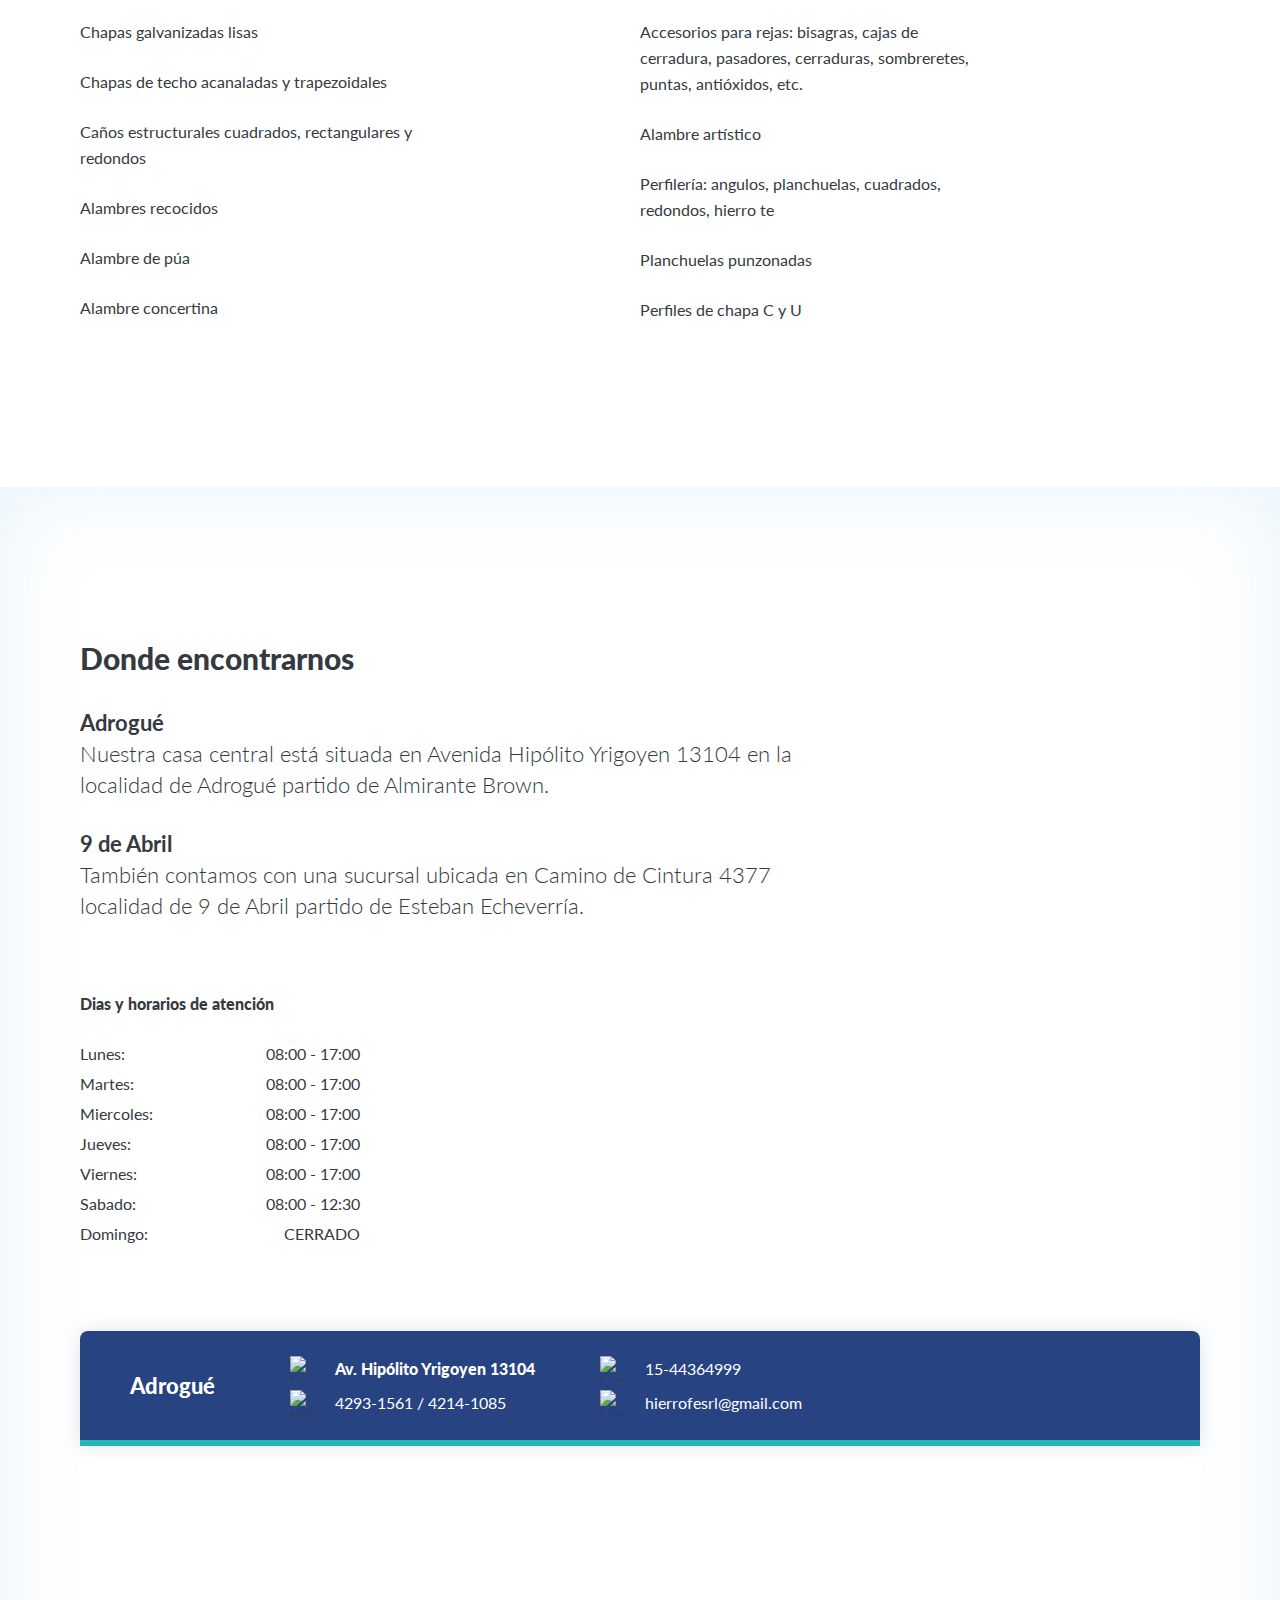
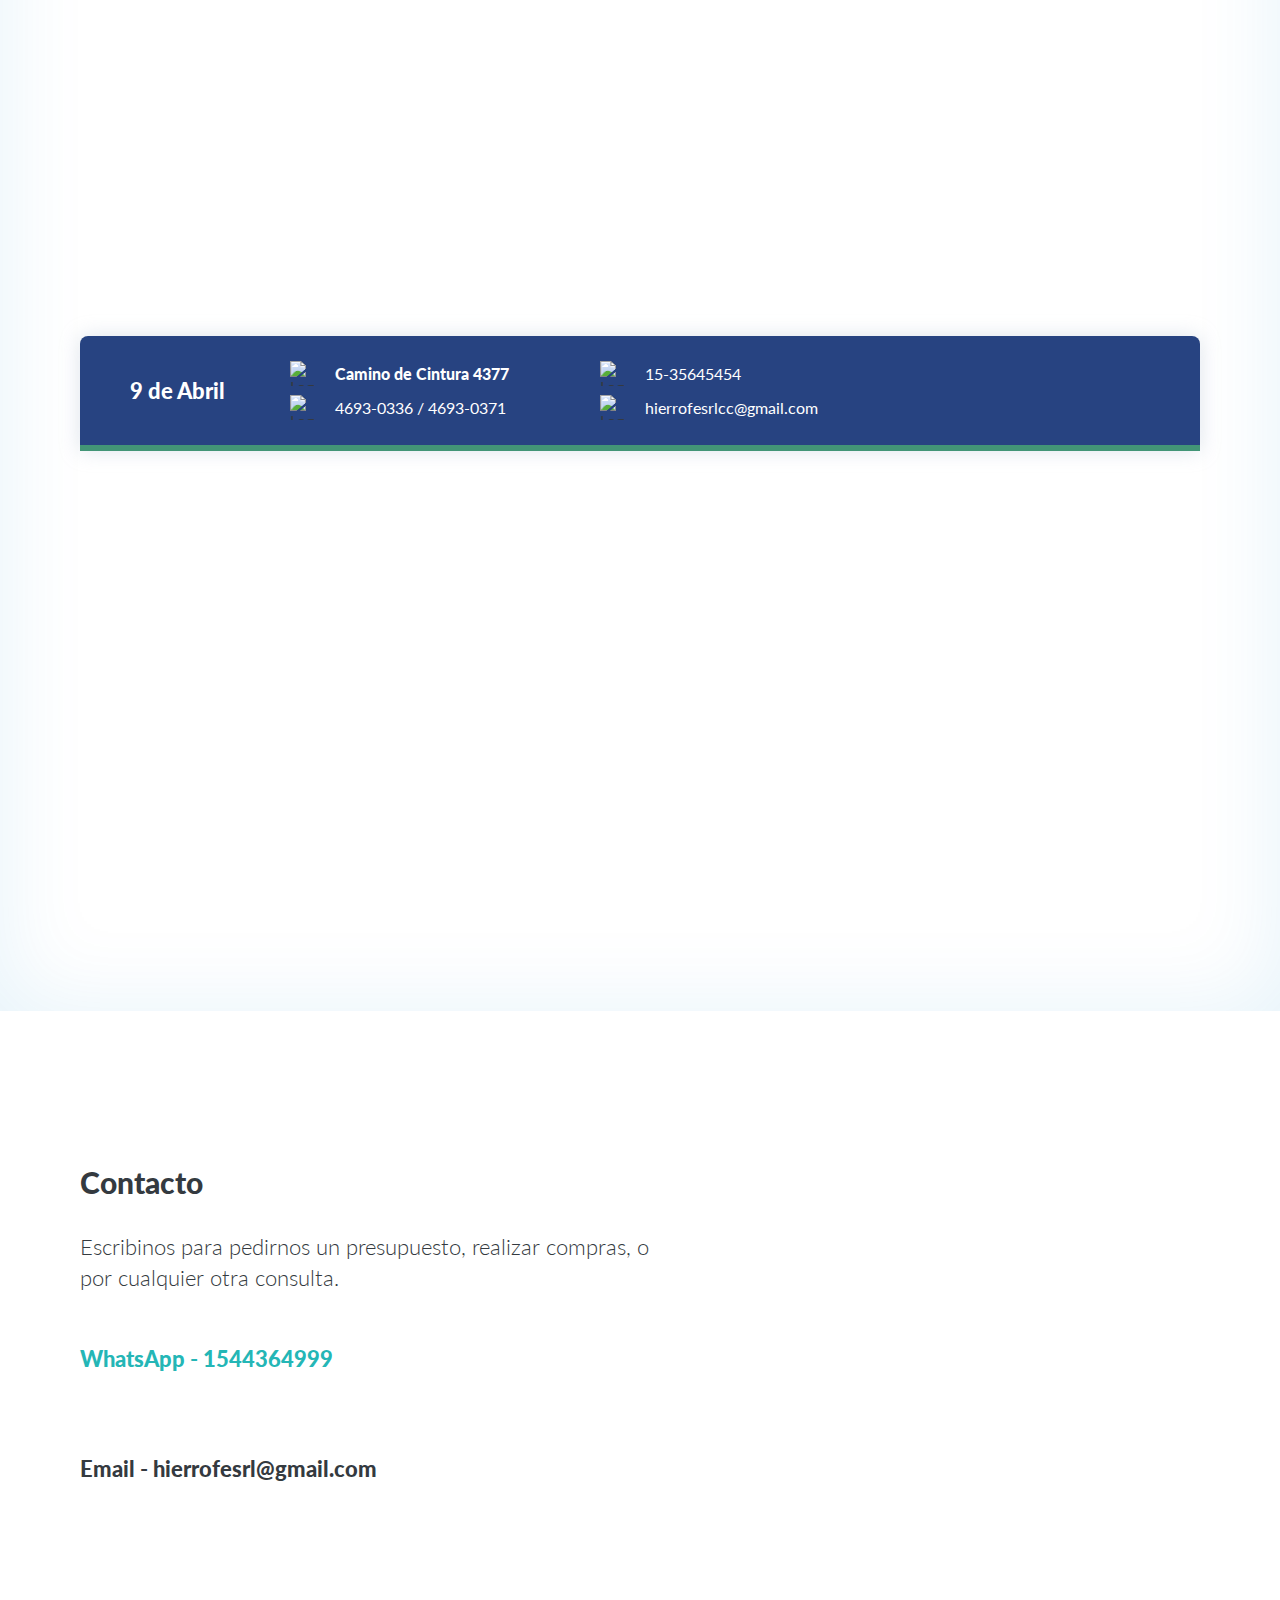
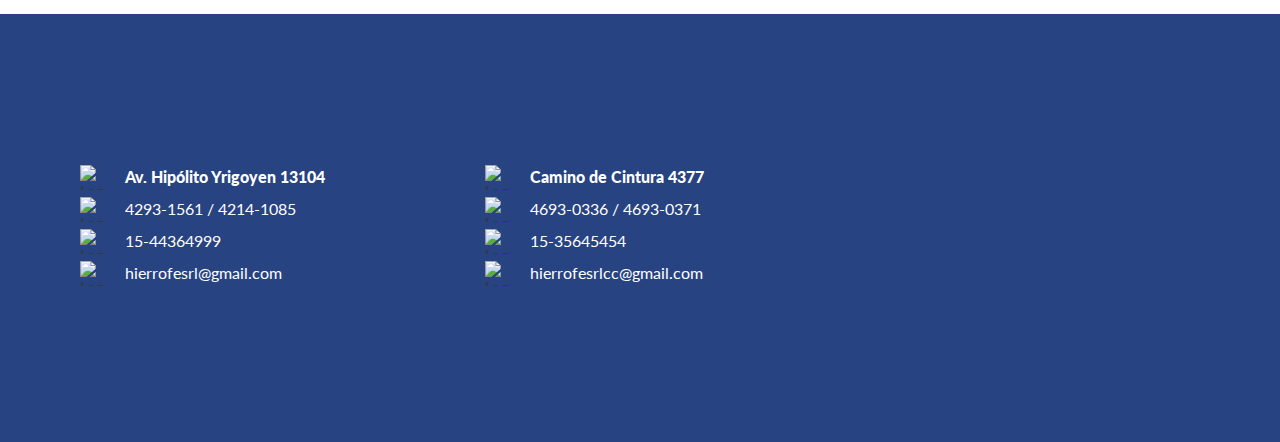
==== commit 8e964685: "Adds meli button" ====
--- a/index.html
+++ b/index.html
@@ -122,7 +122,8 @@
               </div>
             </div>
           </div>
-          <a rel="nofollow" class="button" target="_blank" href="https://wa.me/message/7UMJRR5W3U5CI1"><img class="whatsapp" src="./src/public/images/icons/whatsapp.svg" alt="Icono de WhatsApp">VENTAS Y PRESUPUESTOS</a>
+          <a rel="nofollow" class="whatsapp-button" target="_blank" href="https://wa.me/message/7UMJRR5W3U5CI1"><img class="whatsapp-icon" src="./src/public/images/icons/whatsapp.svg" alt="Icono de WhatsApp">VENTAS Y PRESUPUESTOS</a>
+          <a rel="nofollow" class="meli-button" target="_blank" href="https://hierrofesrl.mercadoshops.com.ar"><img class="meli-icon" src="./src/public/images/icons/meli-icon.png" alt="Icono de Mercado Libre">MERCADOLIBRE</a>
         </div>
       </div>
 
@@ -311,7 +312,7 @@
             <h2>Contacto</h2>
             <p class="body-large">Escribinos para pedirnos un presupuesto, realizar compras, o por cualquier otra consulta.</p>
             <div class="whatsapp">
-              <h4><a rel="nofollow" class="accent_3_teal" target="_blank" href="https://wa.me/message/DIYUIWGXNCHRP1">WhatsApp - 1544364999</a></h4>
+              <h4><a rel="nofollow" class="accent_3_teal" target="_blank" href="https://wa.me/message/7UMJRR5W3U5CI1">WhatsApp - 1544364999</a></h4>
               <img loading="lazy" class="not-mobile" src="https://res.cloudinary.com/dmlygxcsl/image/upload/q_auto,f_auto,fl_lossy/v1699706581/qr_whatsapp_adrogue_new.png" alt="WhatsApp QR">
             </div>
             <div class="email">
--- a/src/public/styles/main.css
+++ b/src/public/styles/main.css
@@ -88,6 +88,10 @@
   --grey_1: #E5E5E5;
   --grey_2: #F5F5F5;
   --grey_3: #b0bdbf;
+  /* Meli */
+  --meli_yellow: #ffe600;
+  --meli_yellow_dark: #c2af02;
+  --meli_blue: #2d3277;
 }
 .white {
   color: var(--white);
@@ -256,7 +260,7 @@
   font-size: 60px;
   color: var(--accent_1_red);
 }
-.hero .button {
+.hero .whatsapp-button {
     width: 265px;
     padding: 20px;
     border: none;
@@ -266,23 +270,48 @@
     display: block;
     margin-top: 30px;
 }
-.hero .button:hover {
+.hero .meli-button {
+    width: 265px;
+    padding: 20px;
+    border: none;
+    border-radius: 5px;
+    background-color: var(--meli_yellow);
+    color: var(--meli_blue);
+    display: block;
+    margin-top: 30px;
+}
+.hero .whatsapp-button:hover {
   background-color: var(--accent_3_teal_dark);
 }
-.hero .whatsapp {
+.hero .meli-button:hover {
+  background-color: var(--meli_yellow_dark);
+}
+.hero .whatsapp-icon {
   height: 25px;
   width: 25px;
   margin-right: 5px;
   margin-bottom: -7px;
 }
+.hero .meli-icon {
+  height: 25px;
+  width: 25px;
+  margin-right: 5px;
+  margin-bottom: -7px;
+}
 @media (min-width: 768px) {
   .hero {
     padding: 70px 0 80px;
   }
-  .hero .whatsapp {
+  .hero .whatsapp-icon {
     margin-right: 10px;
   }
-  .hero .button {
+  .hero .meli-icon {
+    margin-right: 10px;
+  }
+  .hero .whatsapp-button {
+      width: 270px;
+  }
+  .hero .meli-button {
       width: 270px;
   }
   .hero .paragraphs-and-picture {
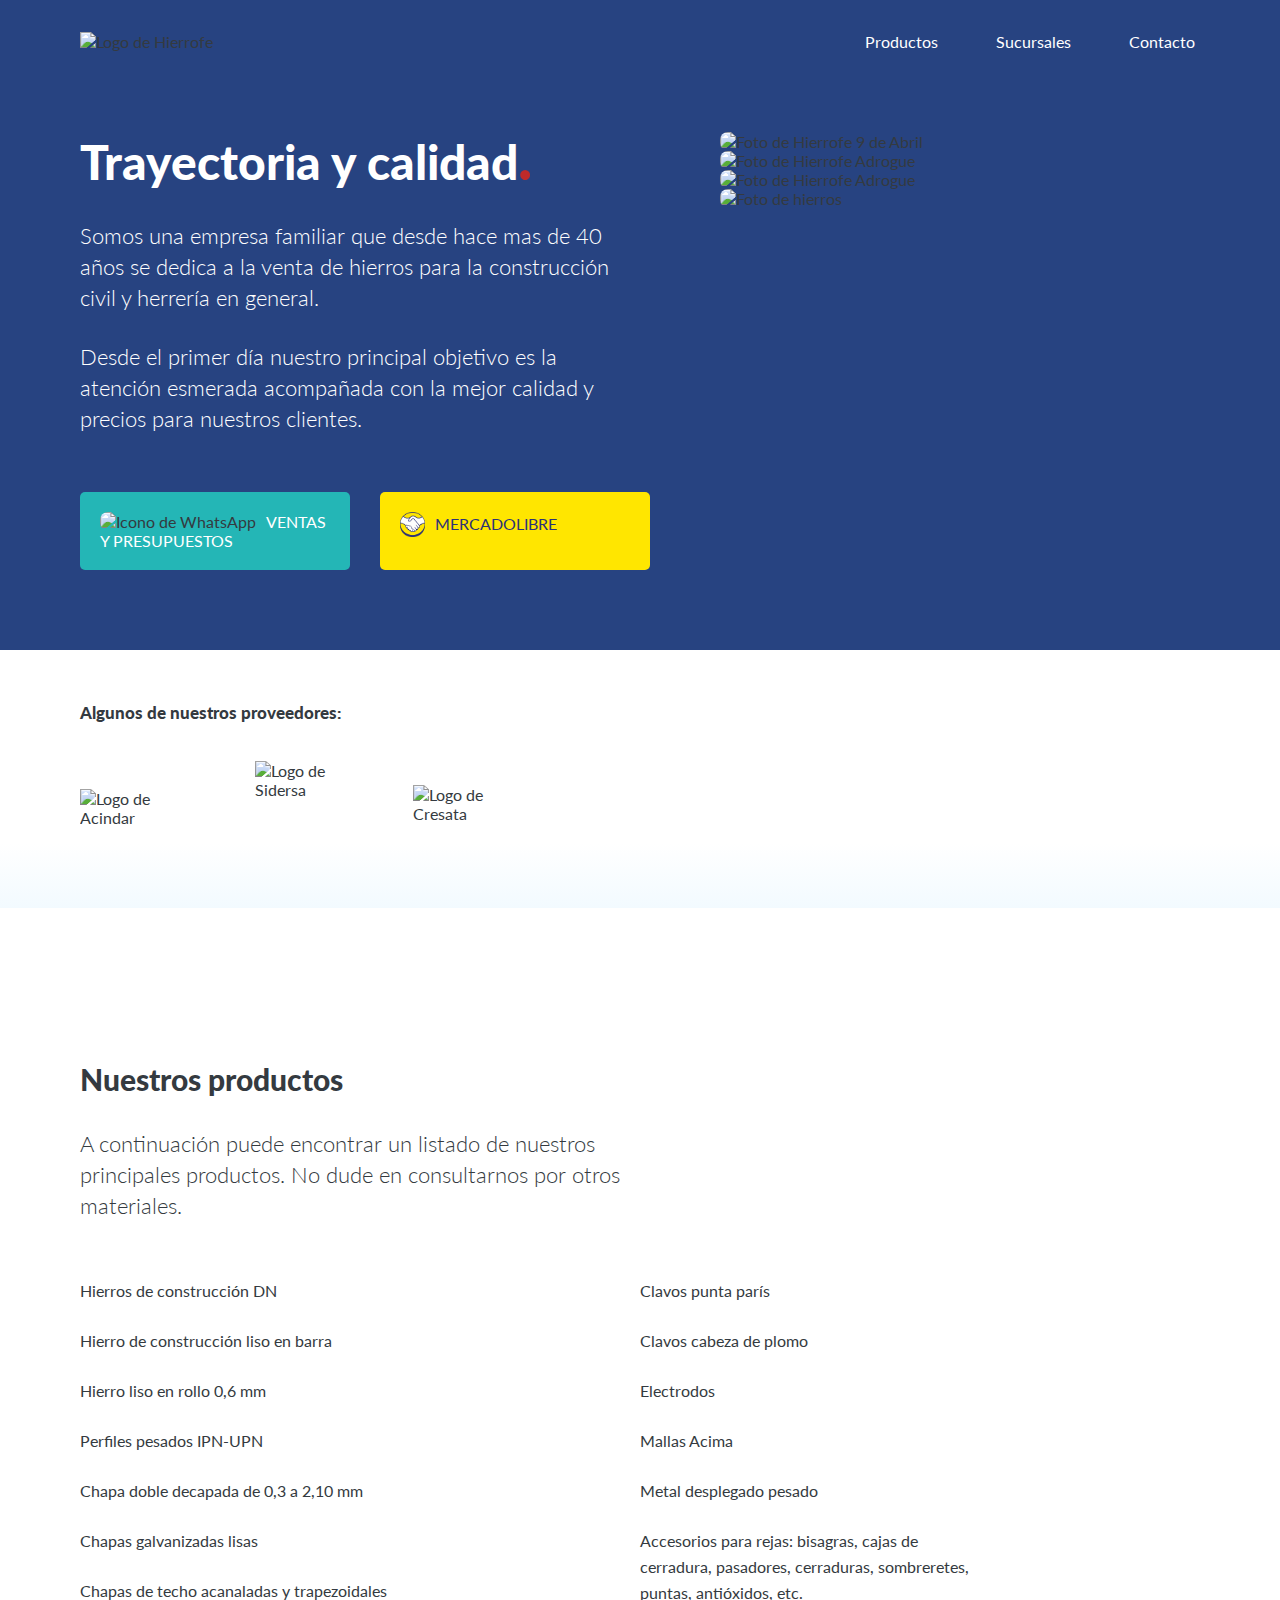
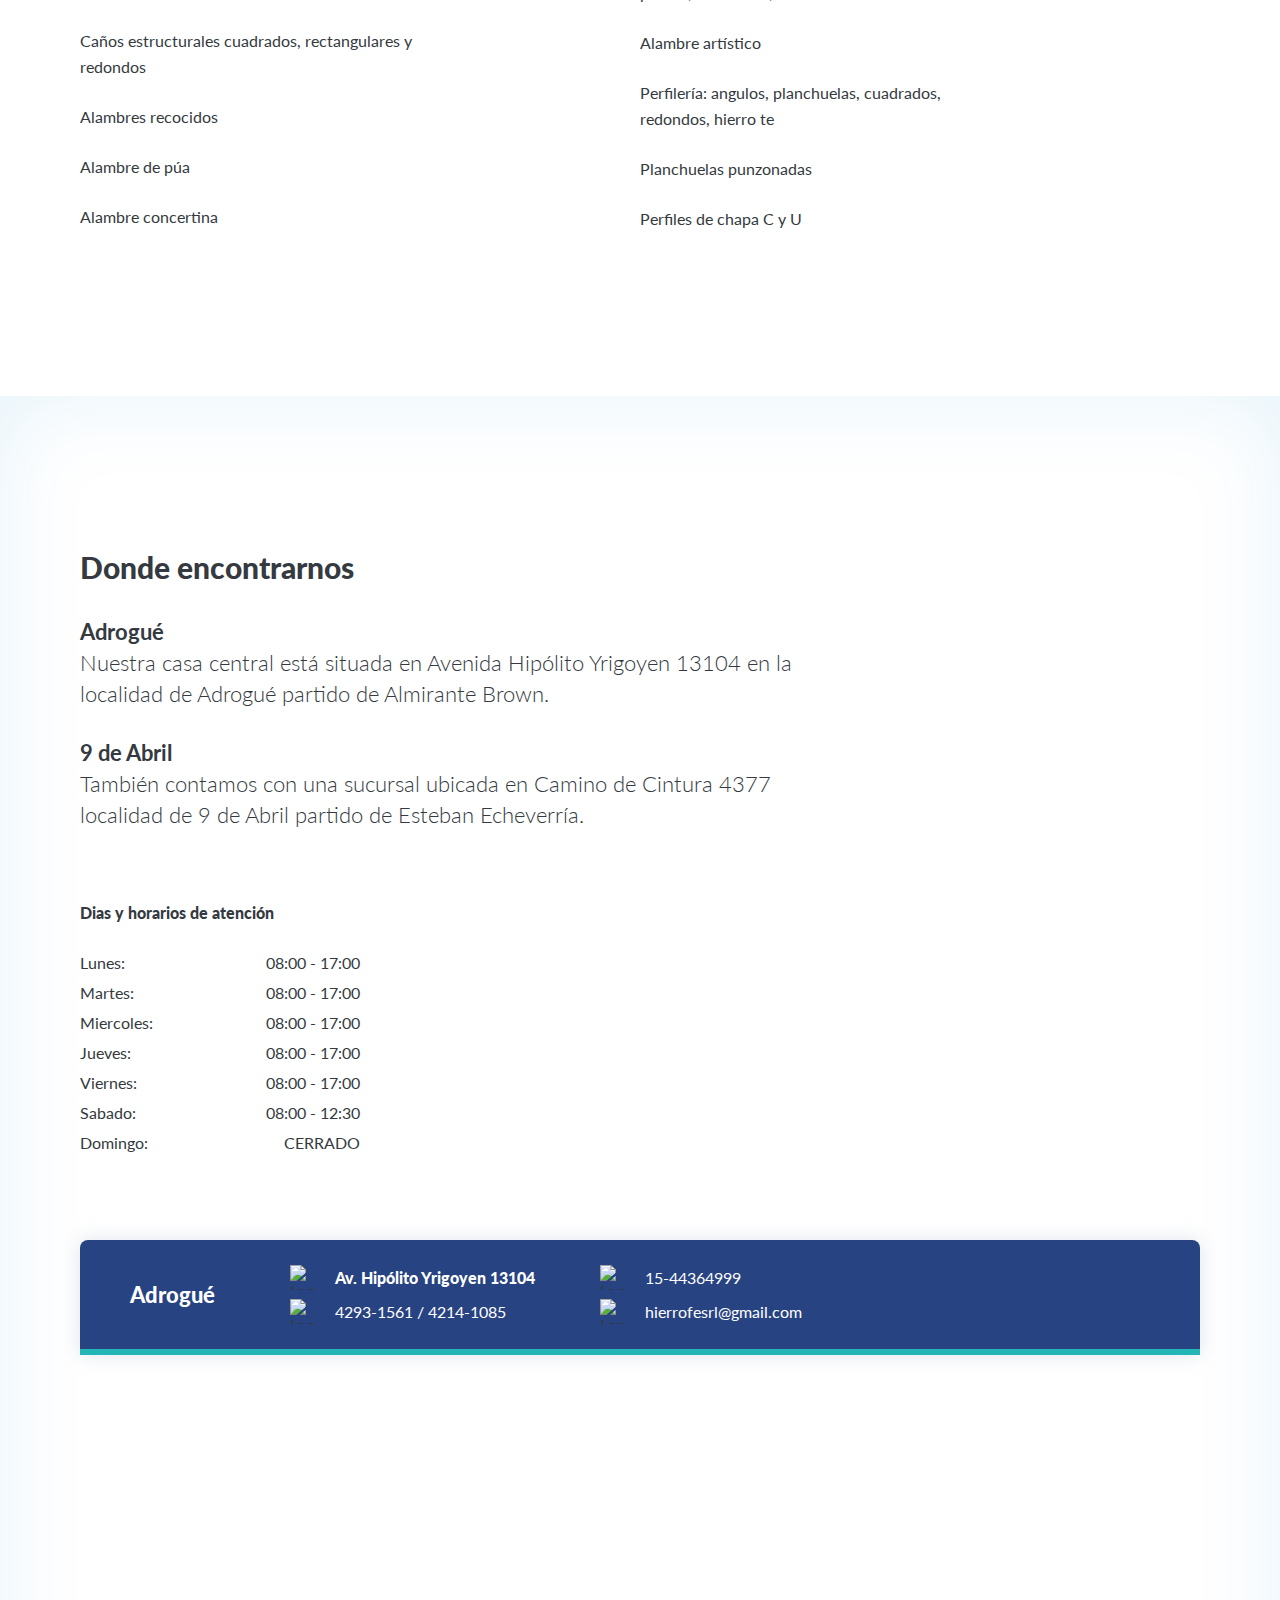
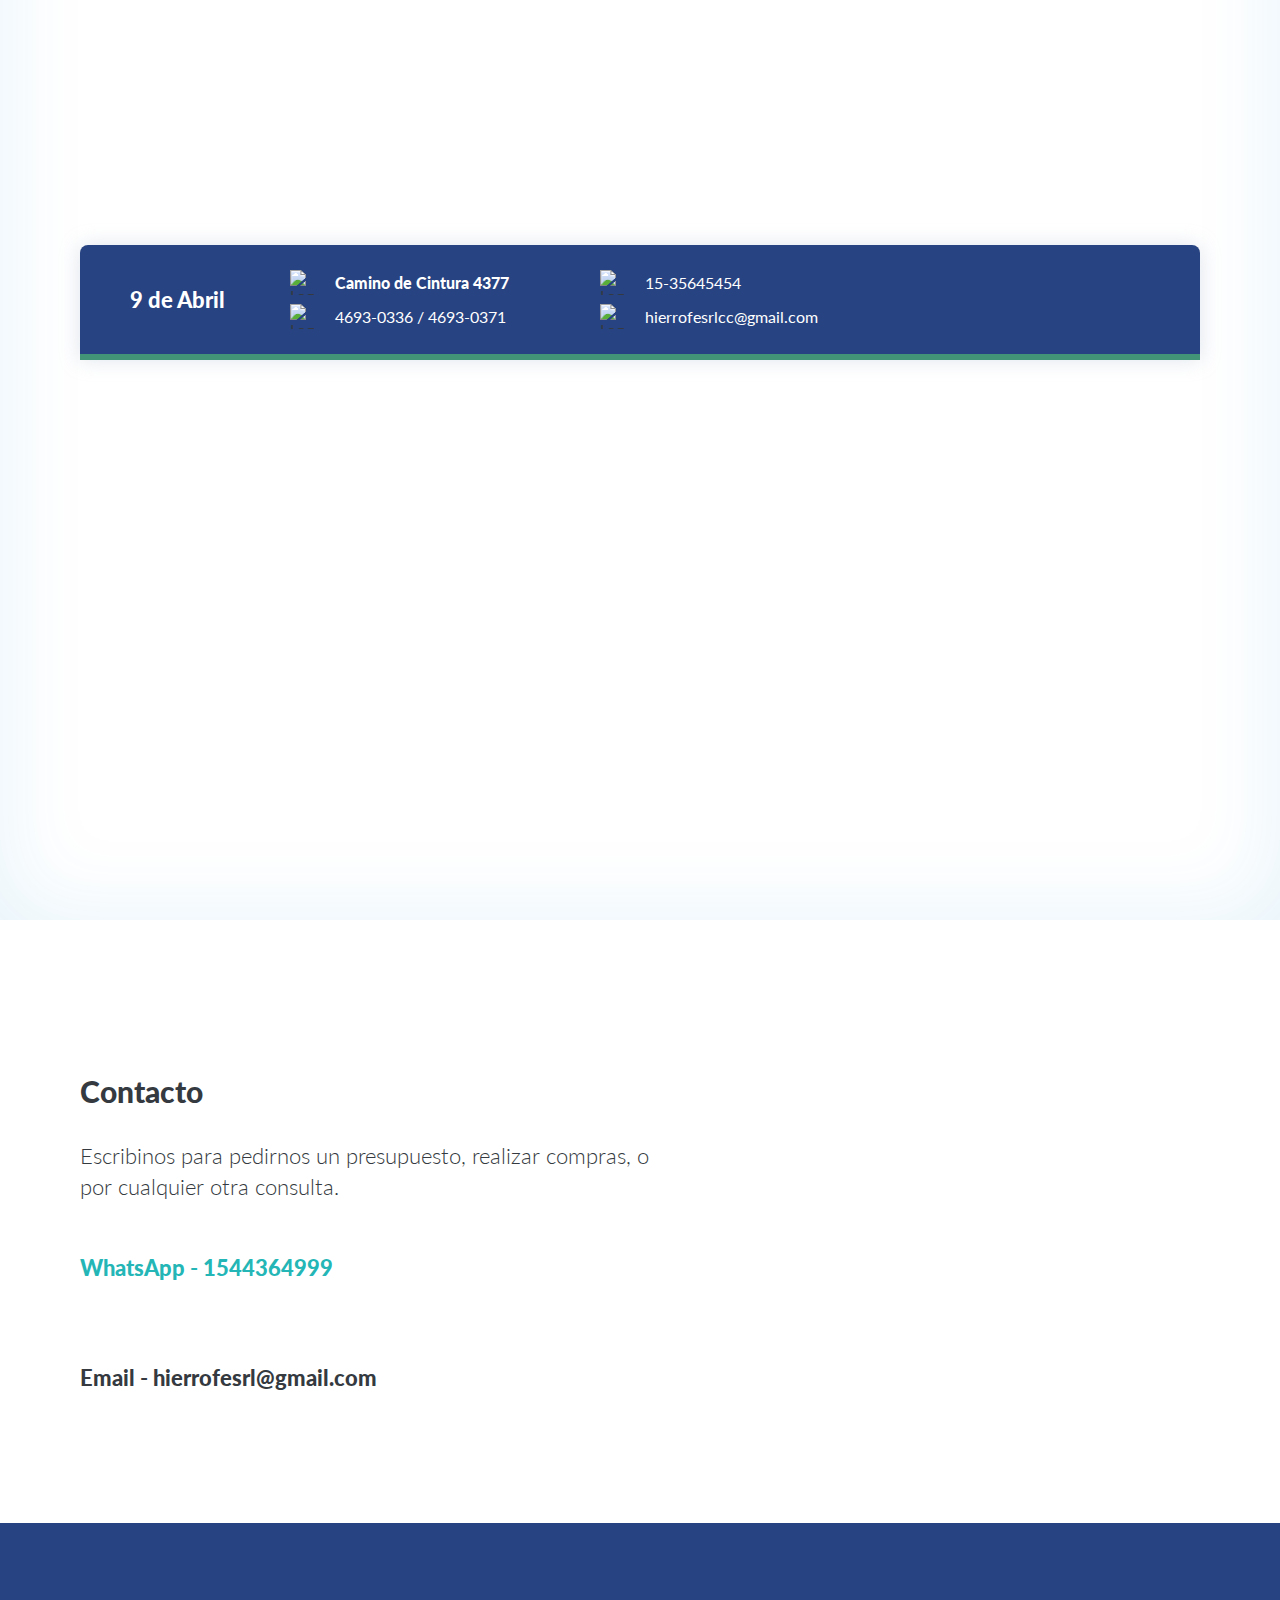
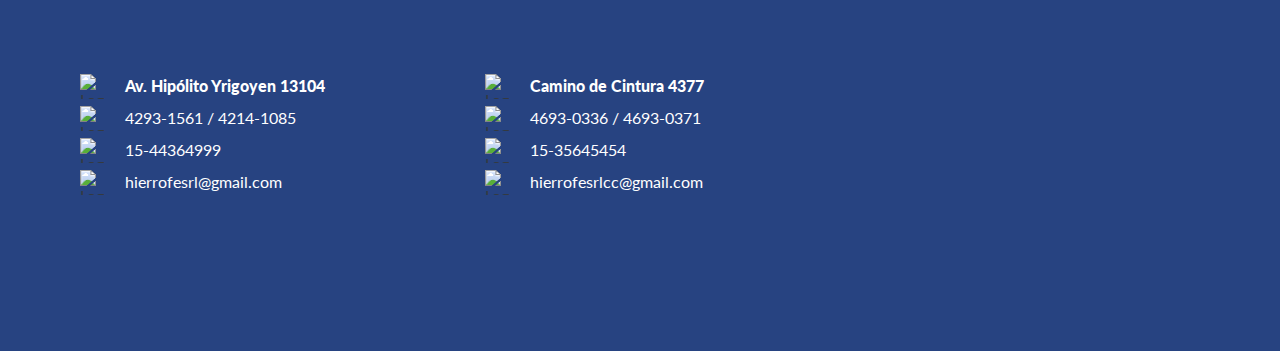
==== commit f6455418: "Button position" ====
--- a/index.html
+++ b/index.html
@@ -122,8 +122,10 @@
               </div>
             </div>
           </div>
-          <a rel="nofollow" class="whatsapp-button" target="_blank" href="https://wa.me/message/7UMJRR5W3U5CI1"><img class="whatsapp-icon" src="./src/public/images/icons/whatsapp.svg" alt="Icono de WhatsApp">VENTAS Y PRESUPUESTOS</a>
-          <a rel="nofollow" class="meli-button" target="_blank" href="https://hierrofesrl.mercadoshops.com.ar"><img class="meli-icon" src="./src/public/images/icons/meli-icon.png" alt="Icono de Mercado Libre">MERCADOLIBRE</a>
+          <div class="botones-venta">
+            <a rel="nofollow" class="whatsapp-button" target="_blank" href="https://wa.me/message/7UMJRR5W3U5CI1"><img class="whatsapp-icon" src="./src/public/images/icons/whatsapp.svg" alt="Icono de WhatsApp">VENTAS Y PRESUPUESTOS</a>
+            <a rel="nofollow" class="meli-button" target="_blank" href="https://hierrofesrl.mercadoshops.com.ar"><img class="meli-icon" src="./src/public/images/icons/meli-icon.png" alt="Icono de Mercado Libre">MERCADOLIBRE</a>
+          </div>
         </div>
       </div>
 
--- a/src/public/styles/main.css
+++ b/src/public/styles/main.css
@@ -260,6 +260,10 @@
   font-size: 60px;
   color: var(--accent_1_red);
 }
+.hero .botones-venta {
+  display: flex;
+  flex-direction: column;
+}
 .hero .whatsapp-button {
     width: 265px;
     padding: 20px;
@@ -269,6 +273,7 @@
     color: var(--white);
     display: block;
     margin-top: 30px;
+    margin-right: 30px;
 }
 .hero .meli-button {
     width: 265px;
@@ -364,6 +369,9 @@
     margin-top: 0;
     margin-left: 80px;
   }
+  .hero .botones-venta {
+    flex-direction: row;
+  }
 }
 
 /* ******** Proveedores ******** */
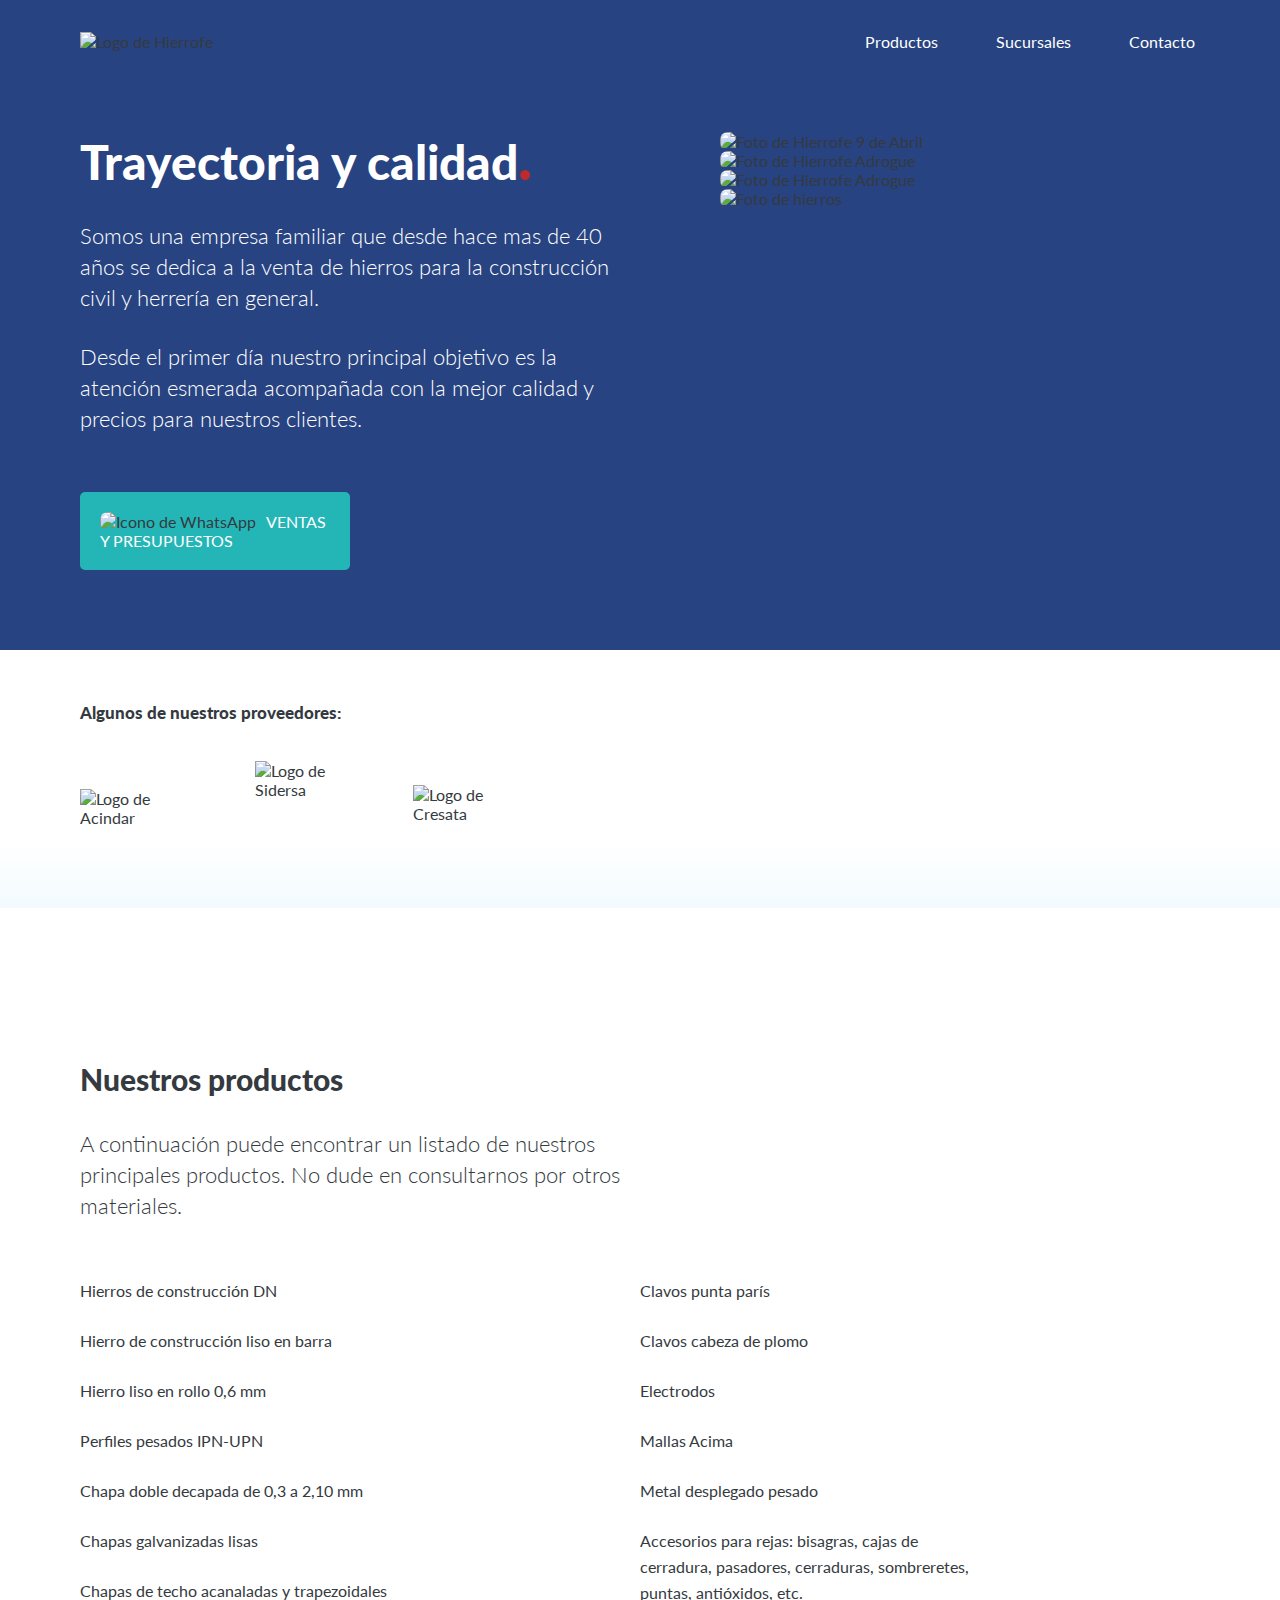
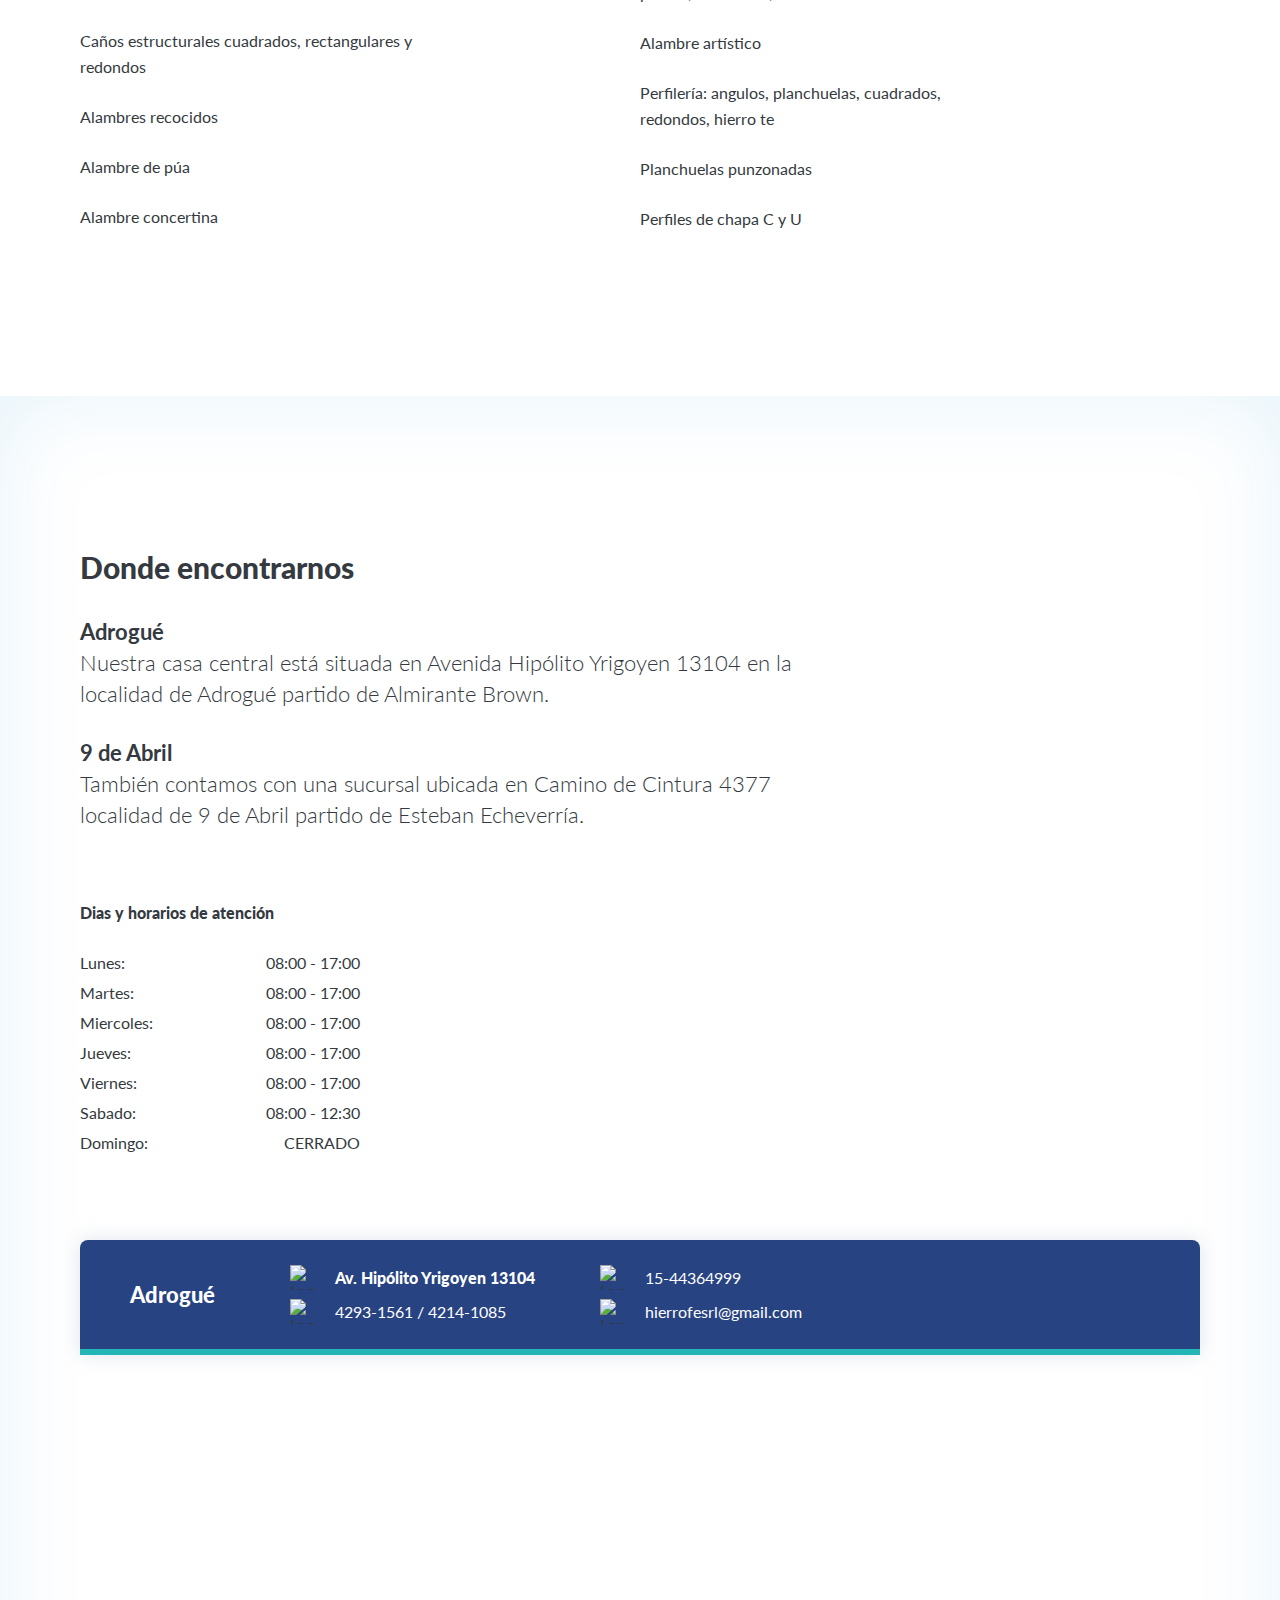
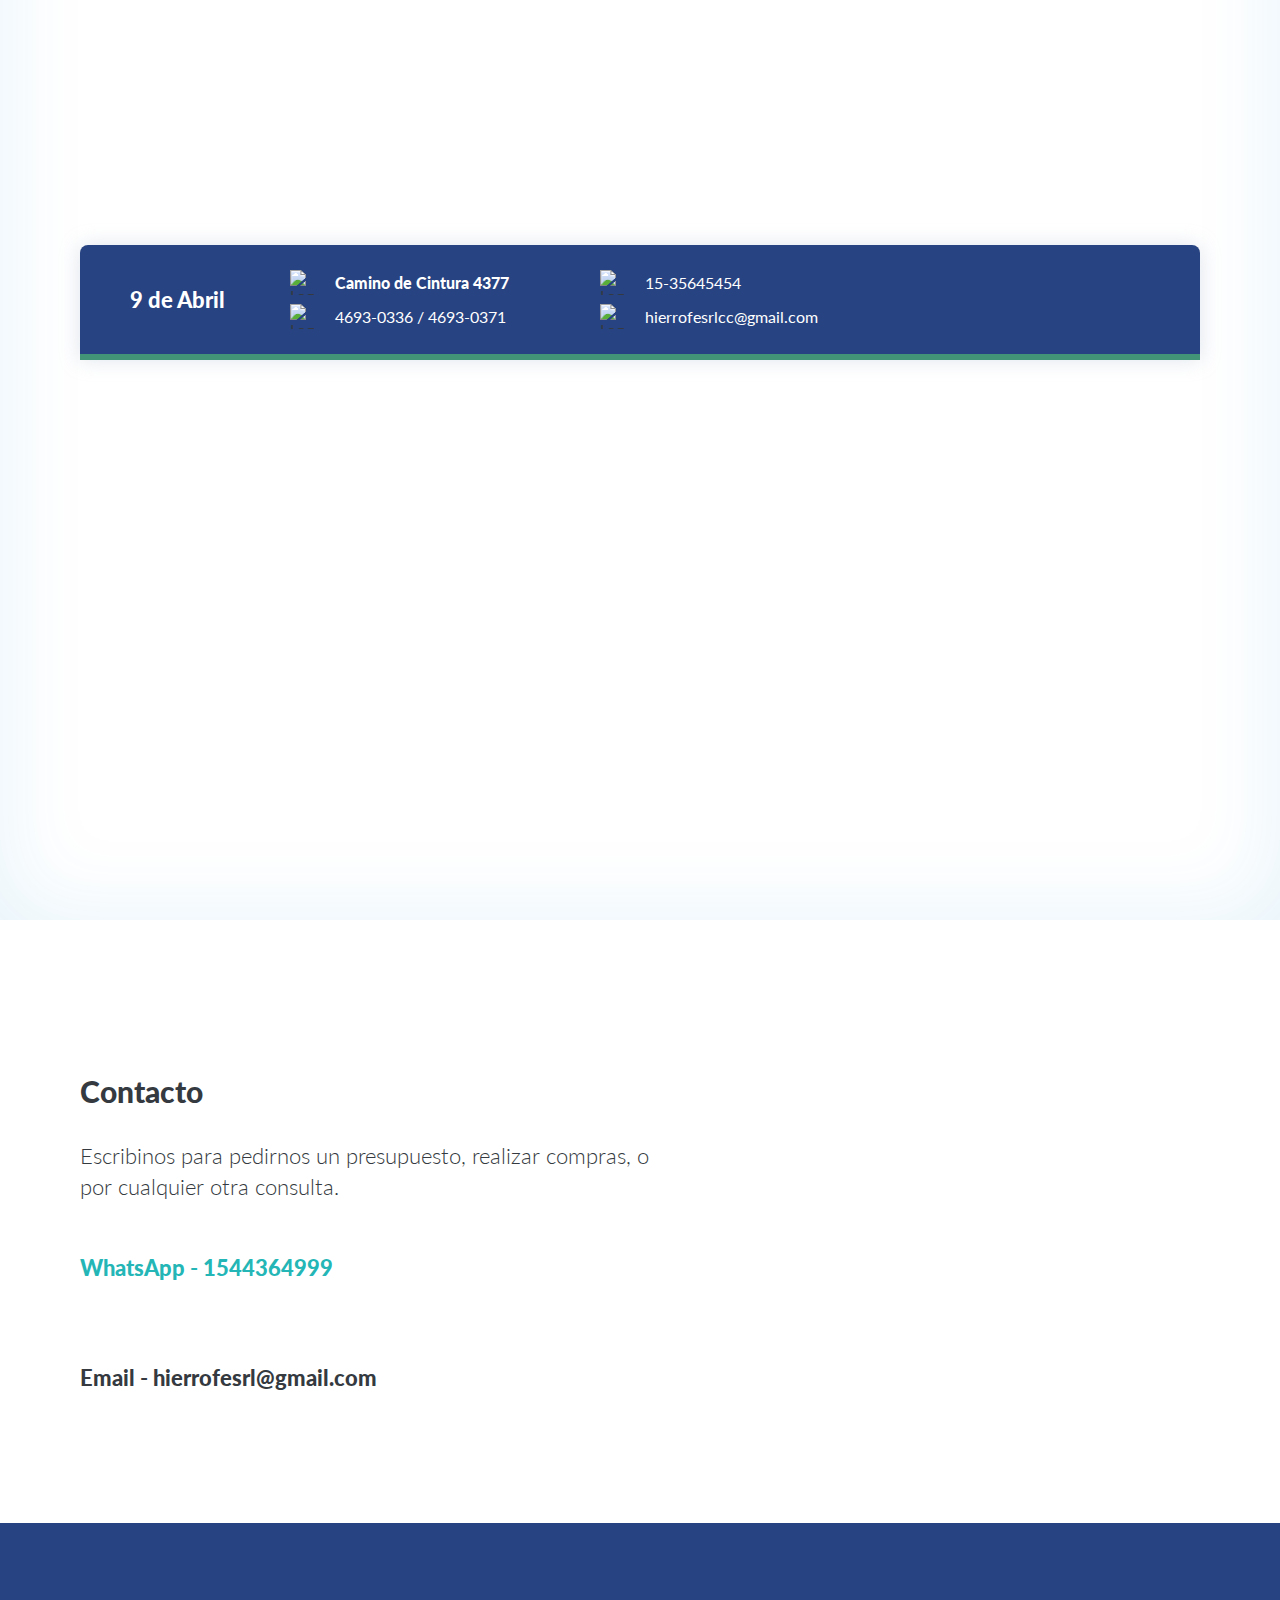
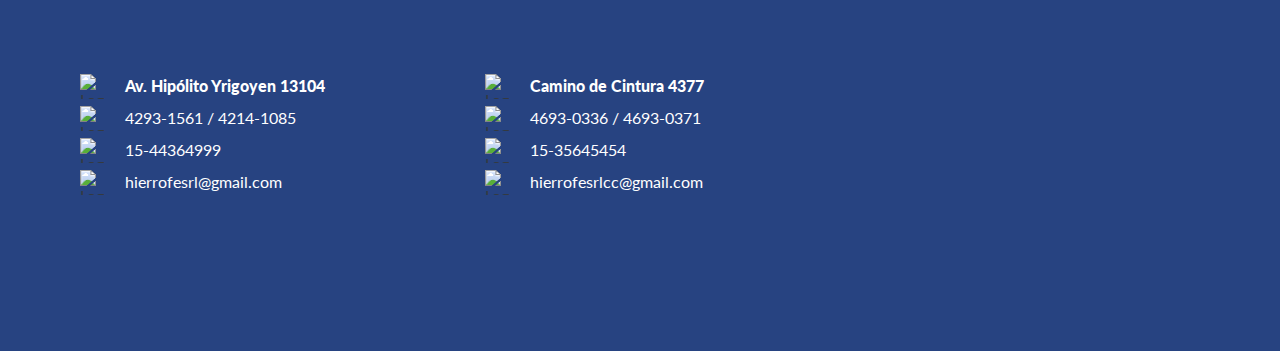
==== commit 48687725: "Merge branch 'main' into meli" ====
--- a/index.html
+++ b/index.html
@@ -122,10 +122,7 @@
               </div>
             </div>
           </div>
-          <div class="botones-venta">
-            <a rel="nofollow" class="whatsapp-button" target="_blank" href="https://wa.me/message/7UMJRR5W3U5CI1"><img class="whatsapp-icon" src="./src/public/images/icons/whatsapp.svg" alt="Icono de WhatsApp">VENTAS Y PRESUPUESTOS</a>
-            <a rel="nofollow" class="meli-button" target="_blank" href="https://hierrofesrl.mercadoshops.com.ar"><img class="meli-icon" src="./src/public/images/icons/meli-icon.png" alt="Icono de Mercado Libre">MERCADOLIBRE</a>
-          </div>
+          <a rel="nofollow" class="button" target="_blank" href="https://wa.me/message/7UMJRR5W3U5CI1"><img class="whatsapp" src="./src/public/images/icons/whatsapp.svg" alt="Icono de WhatsApp">VENTAS Y PRESUPUESTOS</a>
         </div>
       </div>
 
--- a/src/public/styles/main.css
+++ b/src/public/styles/main.css
@@ -9,6 +9,7 @@
   --nav_height: 82px;
   --nav_height_mobile: 62px;
 }
+
 /* -------- Fonts -------- */
 
 /* Lato font weights */
@@ -88,10 +89,6 @@
   --grey_1: #E5E5E5;
   --grey_2: #F5F5F5;
   --grey_3: #b0bdbf;
-  /* Meli */
-  --meli_yellow: #ffe600;
-  --meli_yellow_dark: #c2af02;
-  --meli_blue: #2d3277;
 }
 .white {
   color: var(--white);
@@ -260,11 +257,7 @@
   font-size: 60px;
   color: var(--accent_1_red);
 }
-.hero .botones-venta {
-  display: flex;
-  flex-direction: column;
-}
-.hero .whatsapp-button {
+.hero .button {
     width: 265px;
     padding: 20px;
     border: none;
@@ -273,50 +266,24 @@
     color: var(--white);
     display: block;
     margin-top: 30px;
-    margin-right: 30px;
-}
-.hero .meli-button {
-    width: 265px;
-    padding: 20px;
-    border: none;
-    border-radius: 5px;
-    background-color: var(--meli_yellow);
-    color: var(--meli_blue);
-    display: block;
-    margin-top: 30px;
-}
-.hero .whatsapp-button:hover {
+}
+.hero .button:hover {
   background-color: var(--accent_3_teal_dark);
 }
-.hero .meli-button:hover {
-  background-color: var(--meli_yellow_dark);
-}
-.hero .whatsapp-icon {
+.hero .whatsapp {
   height: 25px;
   width: 25px;
   margin-right: 5px;
   margin-bottom: -7px;
 }
-.hero .meli-icon {
-  height: 25px;
-  width: 25px;
-  margin-right: 5px;
-  margin-bottom: -7px;
-}
 @media (min-width: 768px) {
   .hero {
     padding: 70px 0 80px;
   }
-  .hero .whatsapp-icon {
+  .hero .whatsapp {
     margin-right: 10px;
   }
-  .hero .meli-icon {
-    margin-right: 10px;
-  }
-  .hero .whatsapp-button {
-      width: 270px;
-  }
-  .hero .meli-button {
+  .hero .button {
       width: 270px;
   }
   .hero .paragraphs-and-picture {
@@ -368,9 +335,6 @@
   .hero .picture {
     margin-top: 0;
     margin-left: 80px;
-  }
-  .hero .botones-venta {
-    flex-direction: row;
   }
 }
 
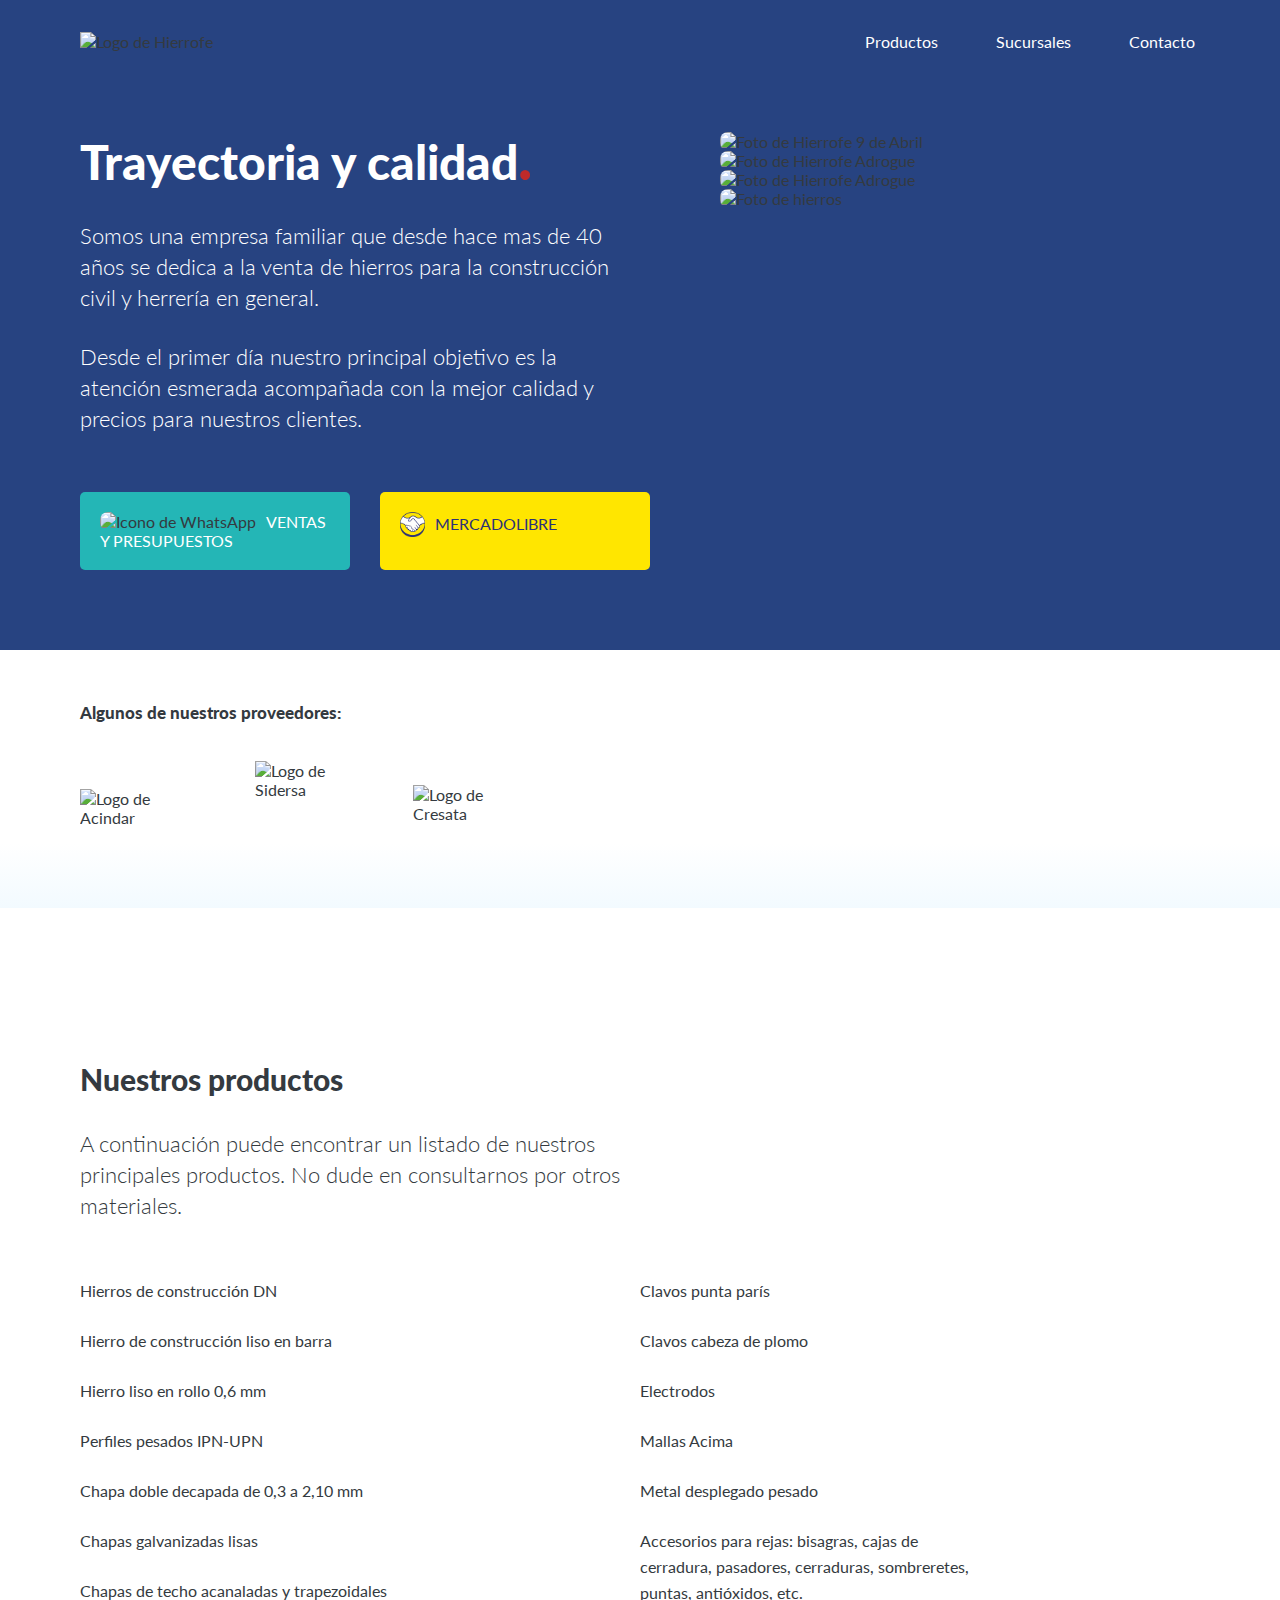
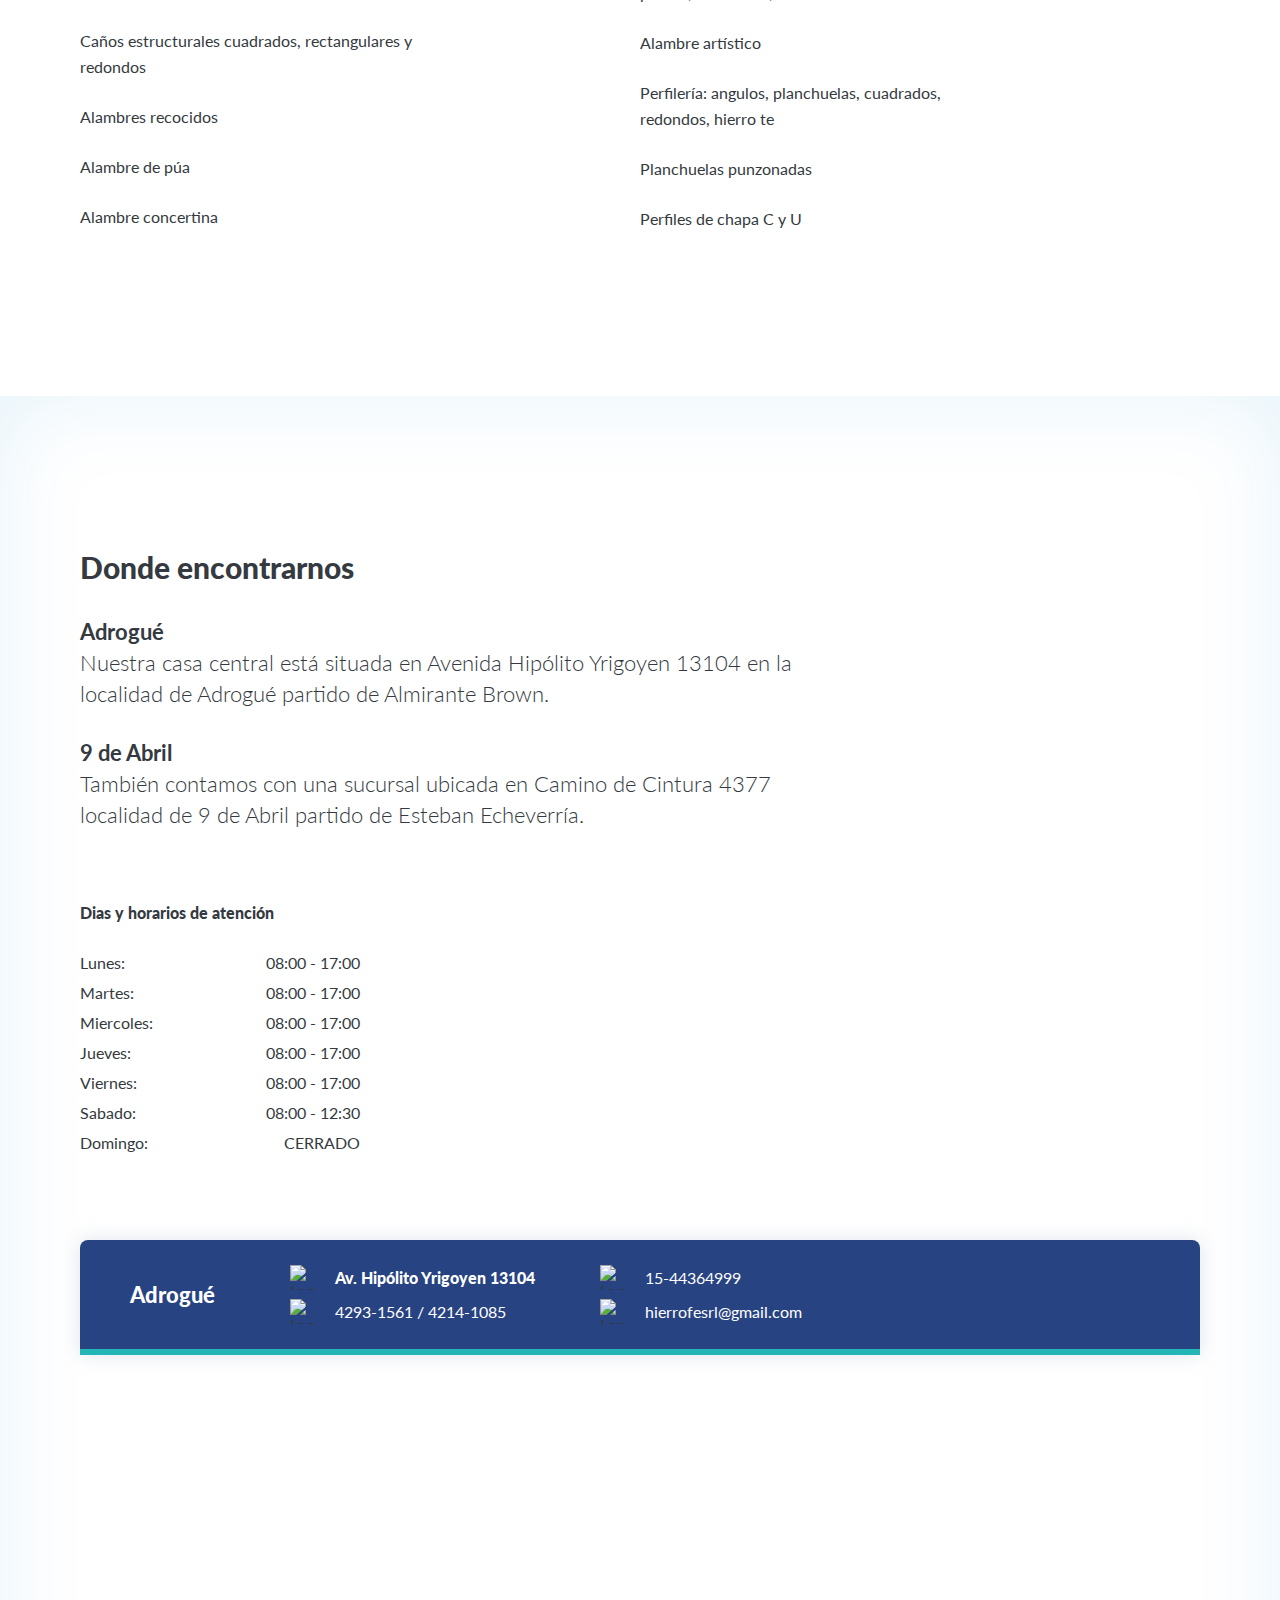
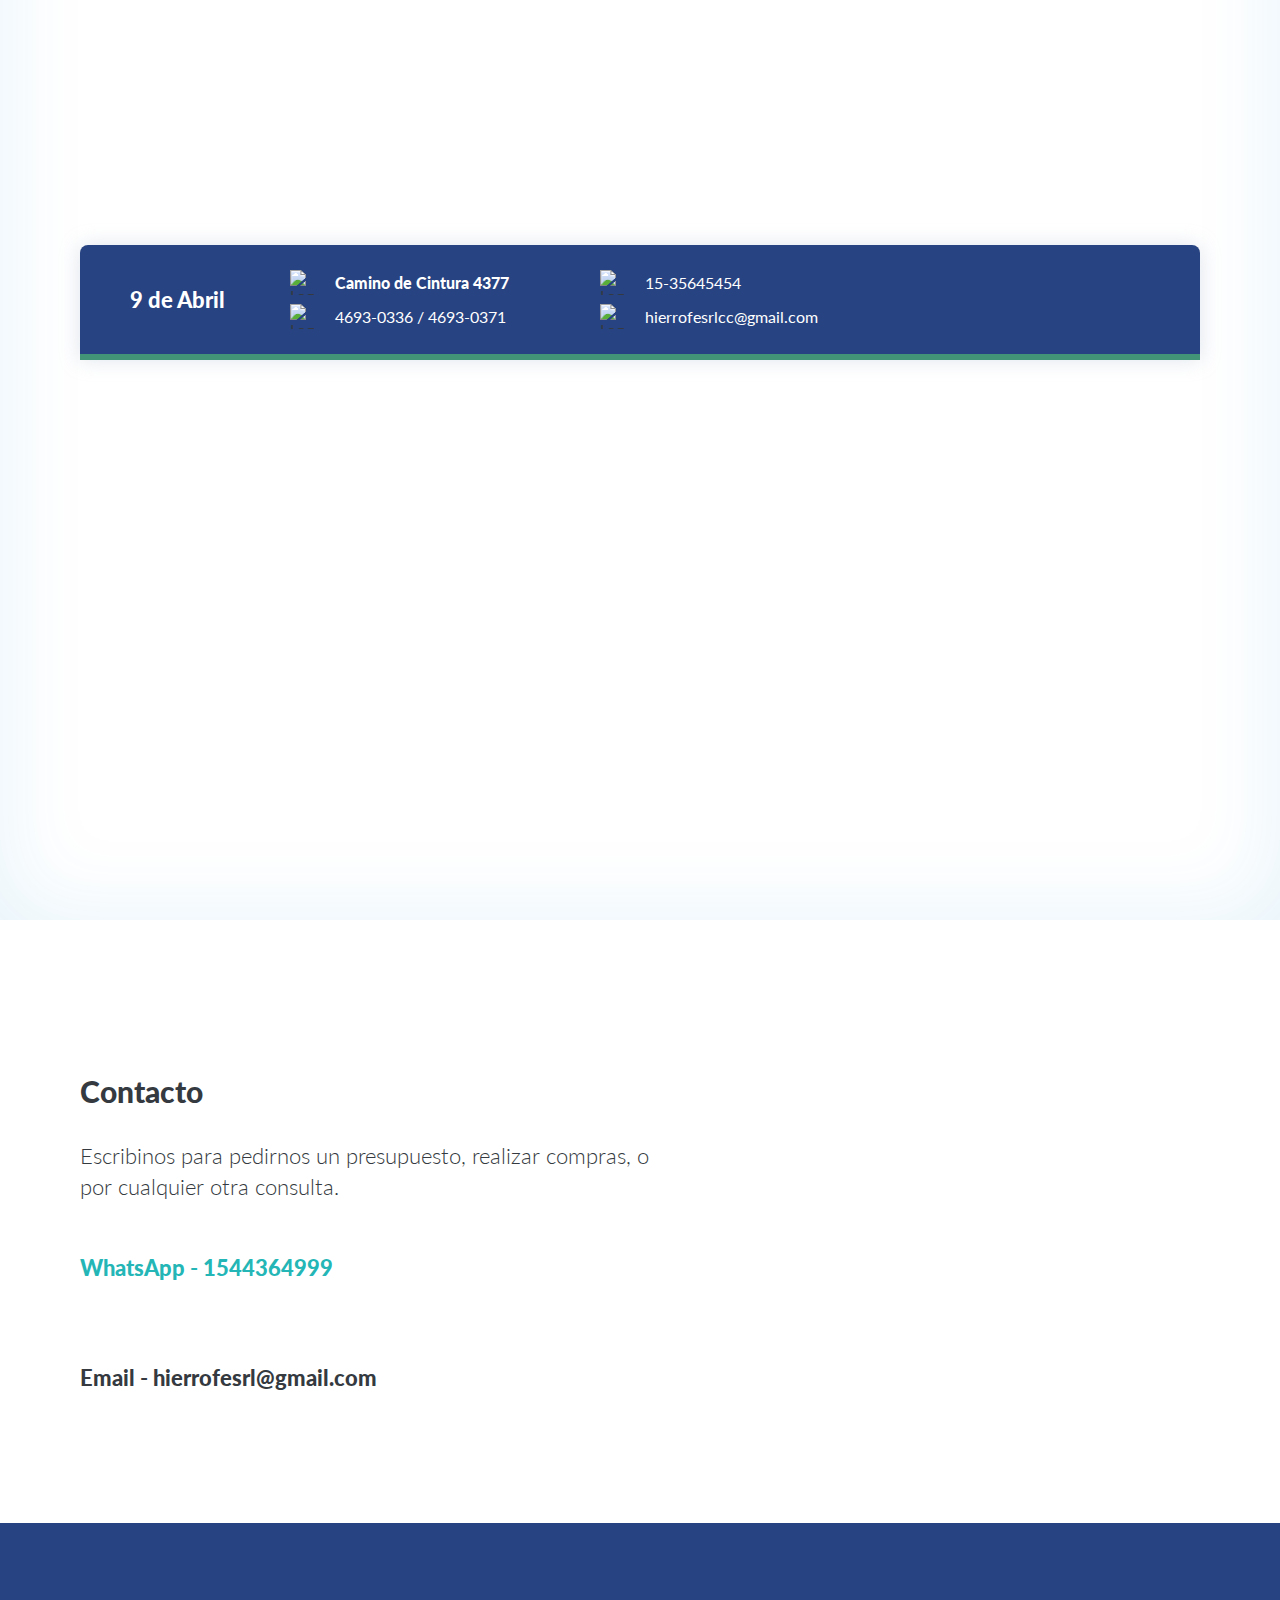
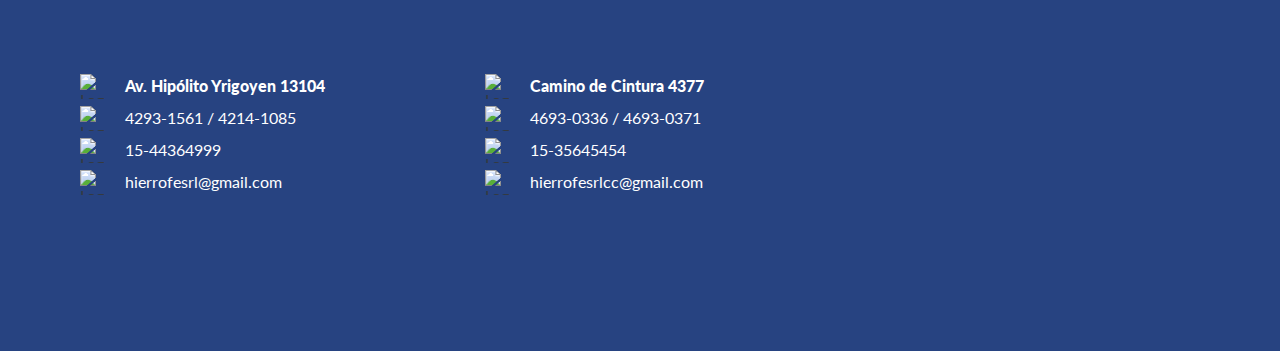
==== commit 5de5fbfa: "Revert "Revert "Boton Meli""" ====
--- a/index.html
+++ b/index.html
@@ -122,7 +122,10 @@
               </div>
             </div>
           </div>
-          <a rel="nofollow" class="button" target="_blank" href="https://wa.me/message/7UMJRR5W3U5CI1"><img class="whatsapp" src="./src/public/images/icons/whatsapp.svg" alt="Icono de WhatsApp">VENTAS Y PRESUPUESTOS</a>
+          <div class="botones-venta">
+            <a rel="nofollow" class="whatsapp-button" target="_blank" href="https://wa.me/message/7UMJRR5W3U5CI1"><img class="whatsapp-icon" src="./src/public/images/icons/whatsapp.svg" alt="Icono de WhatsApp">VENTAS Y PRESUPUESTOS</a>
+            <a rel="nofollow" class="meli-button" target="_blank" href="https://hierrofesrl.mercadoshops.com.ar"><img class="meli-icon" src="./src/public/images/icons/meli-icon.png" alt="Icono de Mercado Libre">MERCADOLIBRE</a>
+          </div>
         </div>
       </div>
 
--- a/src/public/styles/main.css
+++ b/src/public/styles/main.css
@@ -9,7 +9,6 @@
   --nav_height: 82px;
   --nav_height_mobile: 62px;
 }
-
 /* -------- Fonts -------- */
 
 /* Lato font weights */
@@ -89,6 +88,10 @@
   --grey_1: #E5E5E5;
   --grey_2: #F5F5F5;
   --grey_3: #b0bdbf;
+  /* Meli */
+  --meli_yellow: #ffe600;
+  --meli_yellow_dark: #c2af02;
+  --meli_blue: #2d3277;
 }
 .white {
   color: var(--white);
@@ -257,7 +260,11 @@
   font-size: 60px;
   color: var(--accent_1_red);
 }
-.hero .button {
+.hero .botones-venta {
+  display: flex;
+  flex-direction: column;
+}
+.hero .whatsapp-button {
     width: 265px;
     padding: 20px;
     border: none;
@@ -266,24 +273,50 @@
     color: var(--white);
     display: block;
     margin-top: 30px;
-}
-.hero .button:hover {
+    margin-right: 30px;
+}
+.hero .meli-button {
+    width: 265px;
+    padding: 20px;
+    border: none;
+    border-radius: 5px;
+    background-color: var(--meli_yellow);
+    color: var(--meli_blue);
+    display: block;
+    margin-top: 30px;
+}
+.hero .whatsapp-button:hover {
   background-color: var(--accent_3_teal_dark);
 }
-.hero .whatsapp {
+.hero .meli-button:hover {
+  background-color: var(--meli_yellow_dark);
+}
+.hero .whatsapp-icon {
   height: 25px;
   width: 25px;
   margin-right: 5px;
   margin-bottom: -7px;
 }
+.hero .meli-icon {
+  height: 25px;
+  width: 25px;
+  margin-right: 5px;
+  margin-bottom: -7px;
+}
 @media (min-width: 768px) {
   .hero {
     padding: 70px 0 80px;
   }
-  .hero .whatsapp {
+  .hero .whatsapp-icon {
     margin-right: 10px;
   }
-  .hero .button {
+  .hero .meli-icon {
+    margin-right: 10px;
+  }
+  .hero .whatsapp-button {
+      width: 270px;
+  }
+  .hero .meli-button {
       width: 270px;
   }
   .hero .paragraphs-and-picture {
@@ -335,6 +368,9 @@
   .hero .picture {
     margin-top: 0;
     margin-left: 80px;
+  }
+  .hero .botones-venta {
+    flex-direction: row;
   }
 }
 
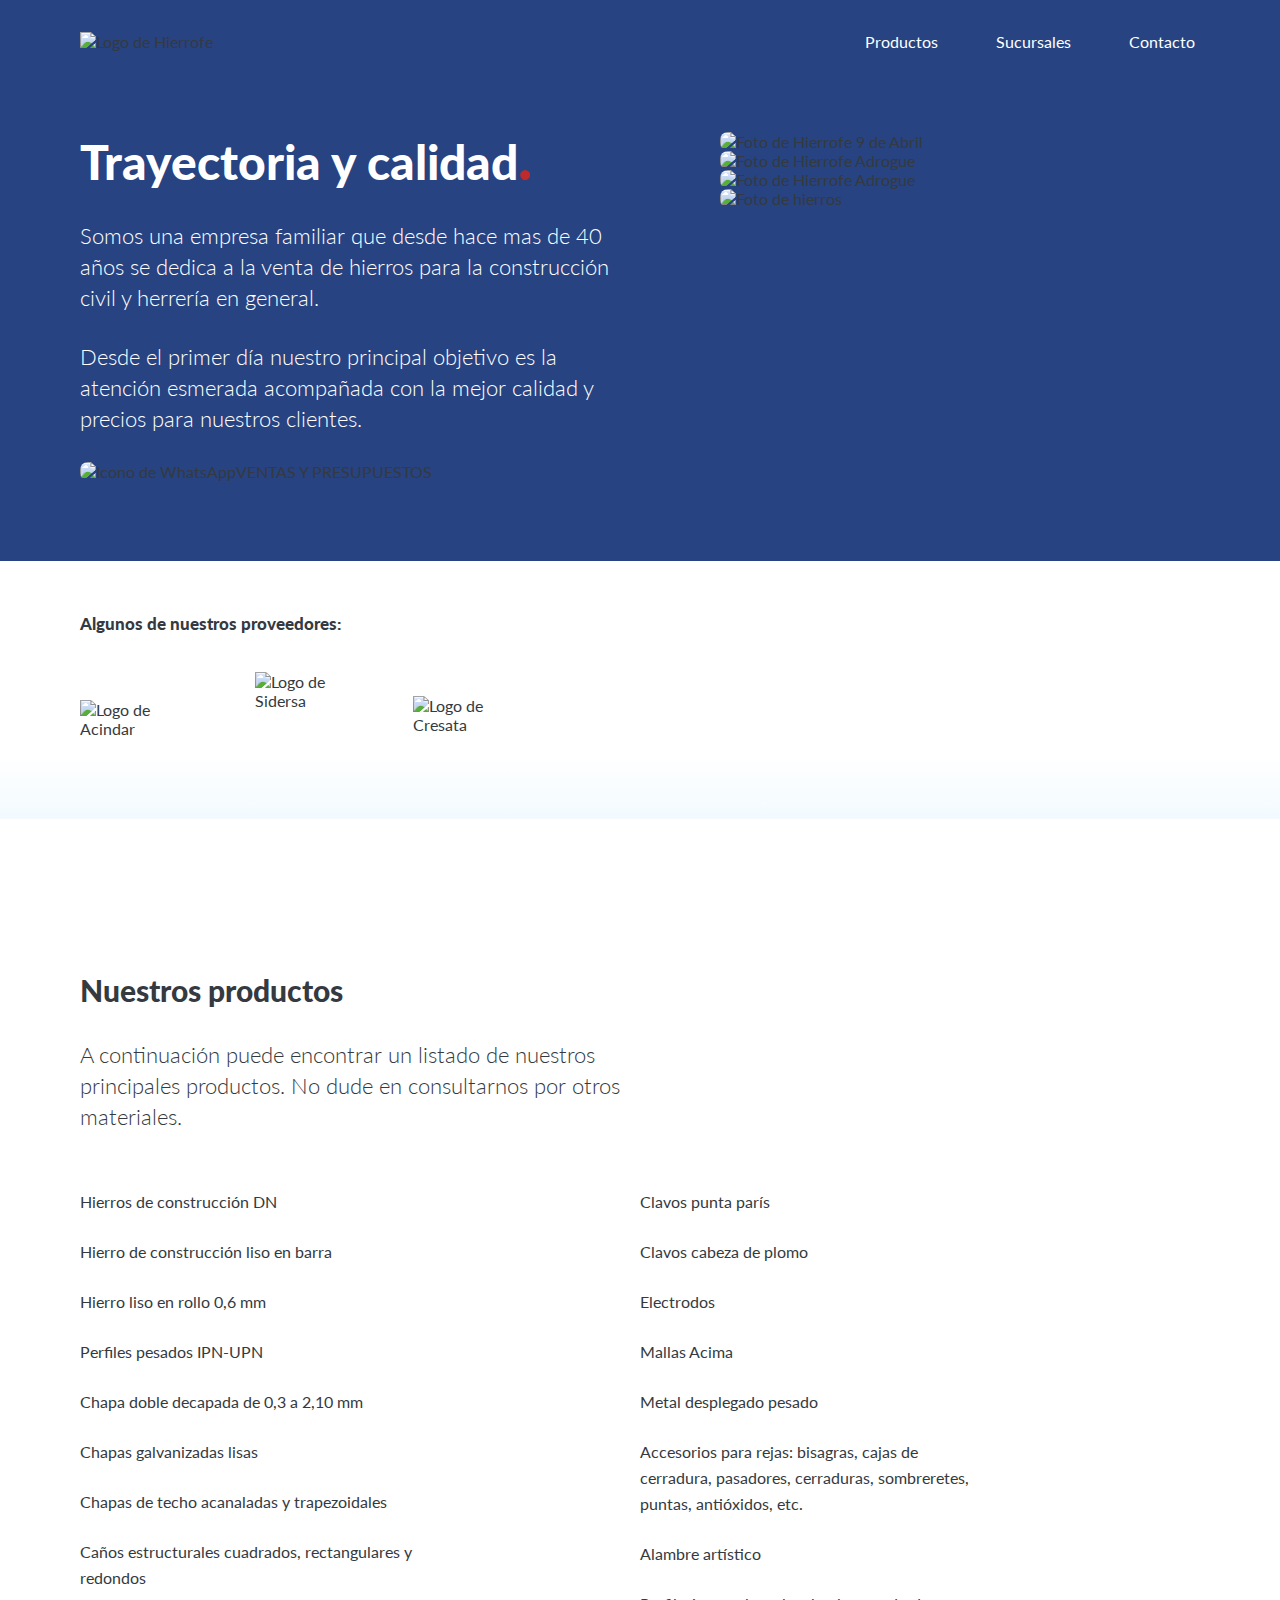
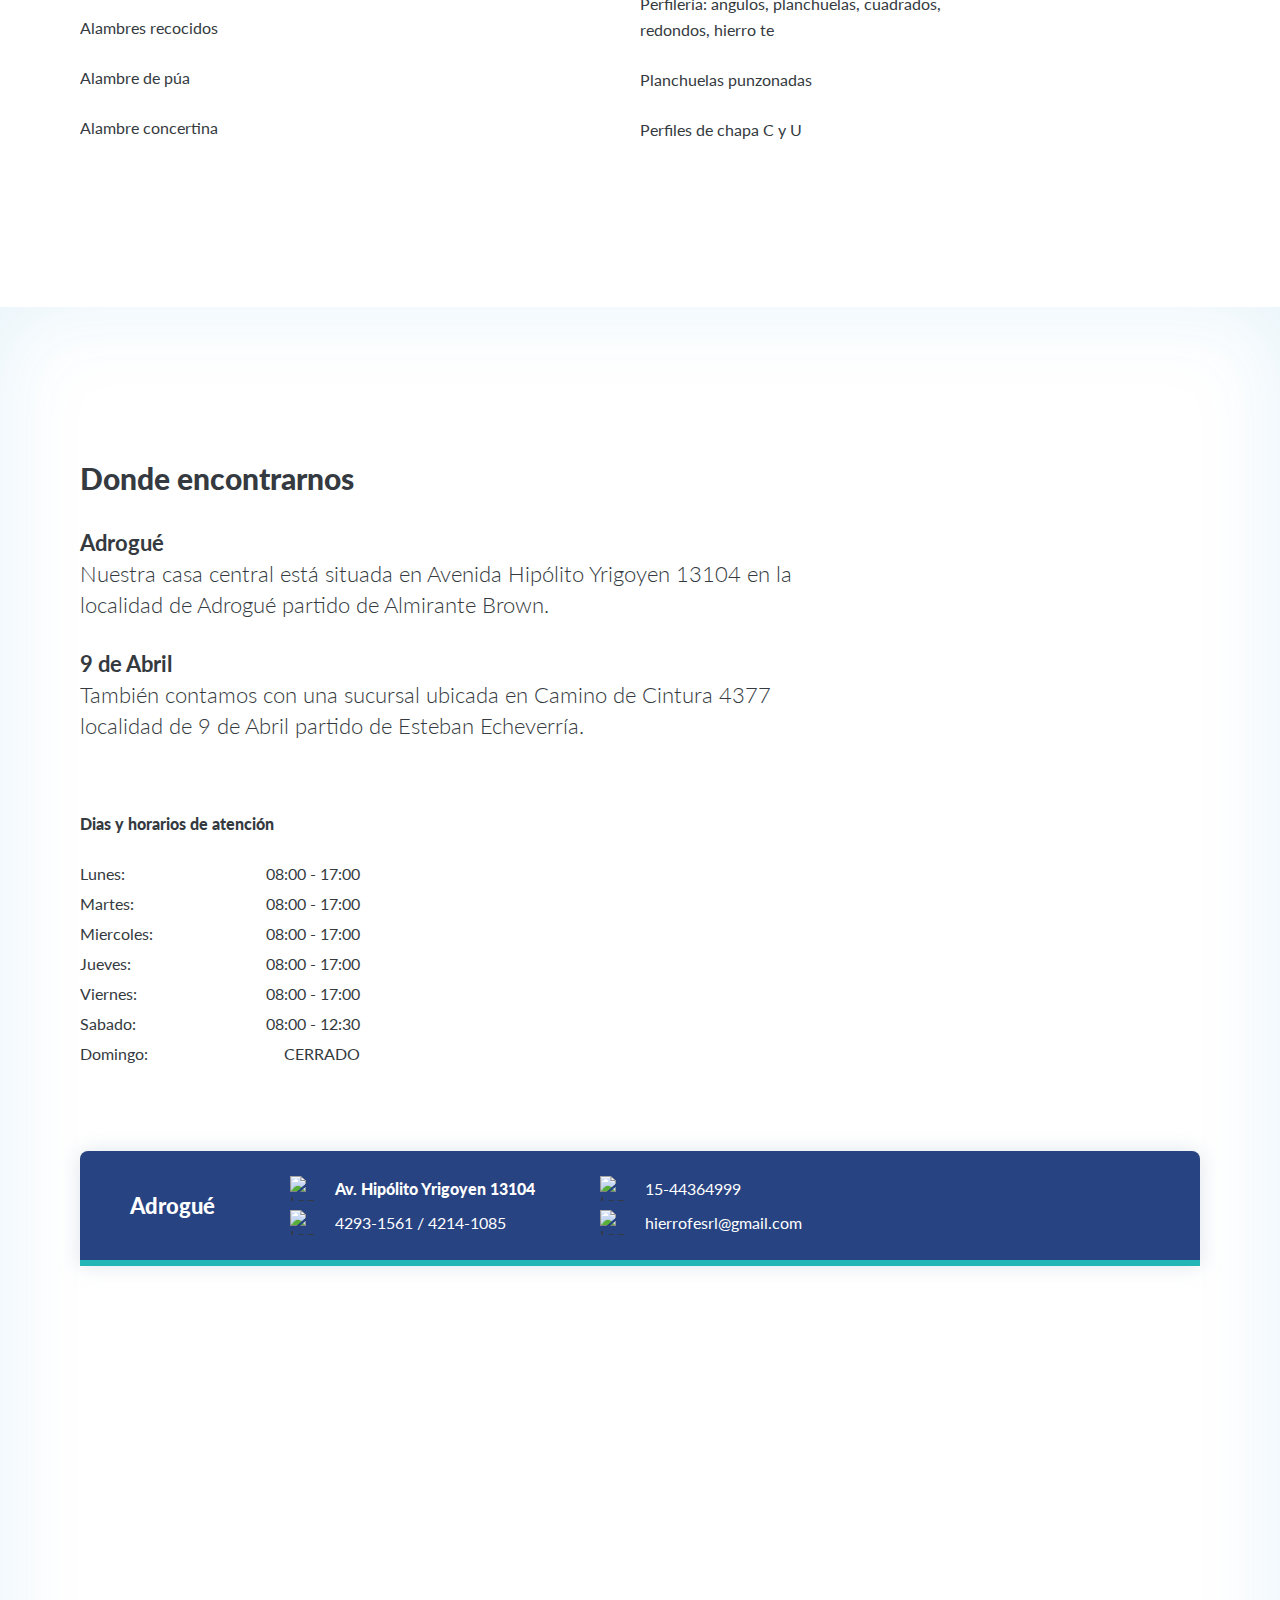
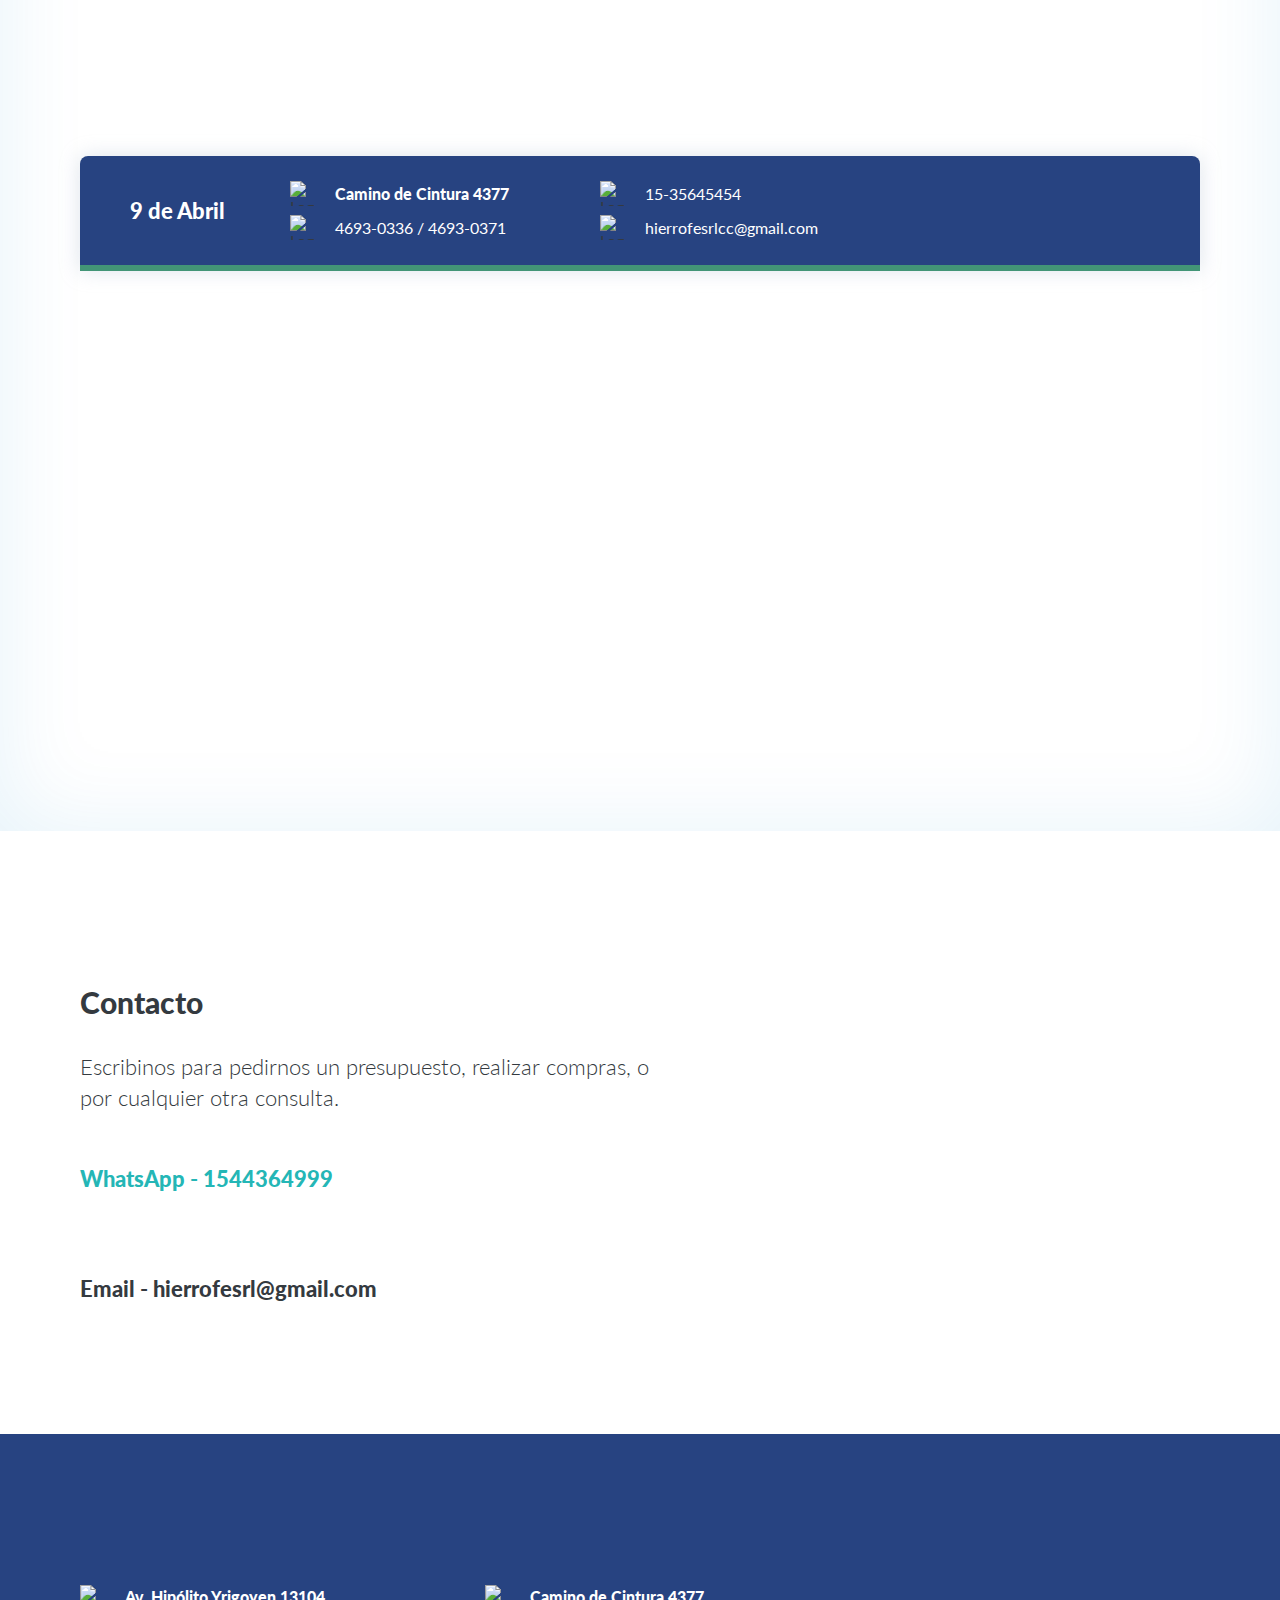
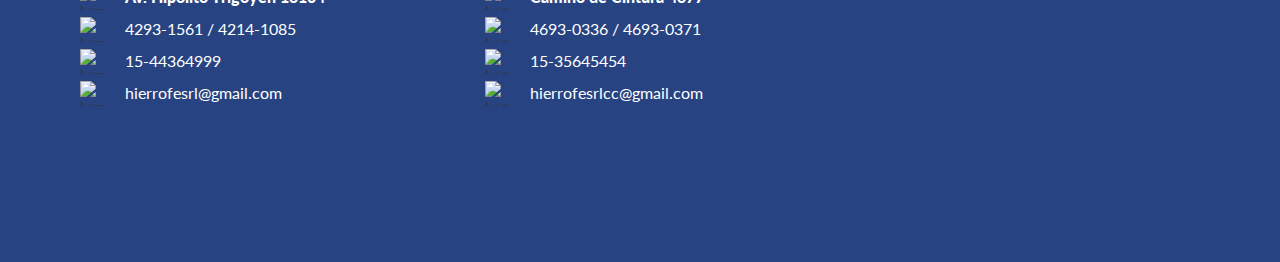
==== commit b4c694c3: "One more commit" ====
--- a/index.html
+++ b/index.html
@@ -2,6 +2,8 @@
 <html lang="en">
 
   <head>
+
+    
 
     <meta charset="utf-8">
 
@@ -122,10 +124,7 @@
               </div>
             </div>
           </div>
-          <div class="botones-venta">
-            <a rel="nofollow" class="whatsapp-button" target="_blank" href="https://wa.me/message/7UMJRR5W3U5CI1"><img class="whatsapp-icon" src="./src/public/images/icons/whatsapp.svg" alt="Icono de WhatsApp">VENTAS Y PRESUPUESTOS</a>
-            <a rel="nofollow" class="meli-button" target="_blank" href="https://hierrofesrl.mercadoshops.com.ar"><img class="meli-icon" src="./src/public/images/icons/meli-icon.png" alt="Icono de Mercado Libre">MERCADOLIBRE</a>
-          </div>
+          <a rel="nofollow" class="button" target="_blank" href="https://wa.me/message/7UMJRR5W3U5CI1"><img class="whatsapp" src="./src/public/images/icons/whatsapp.svg" alt="Icono de WhatsApp">VENTAS Y PRESUPUESTOS</a>
         </div>
       </div>
 
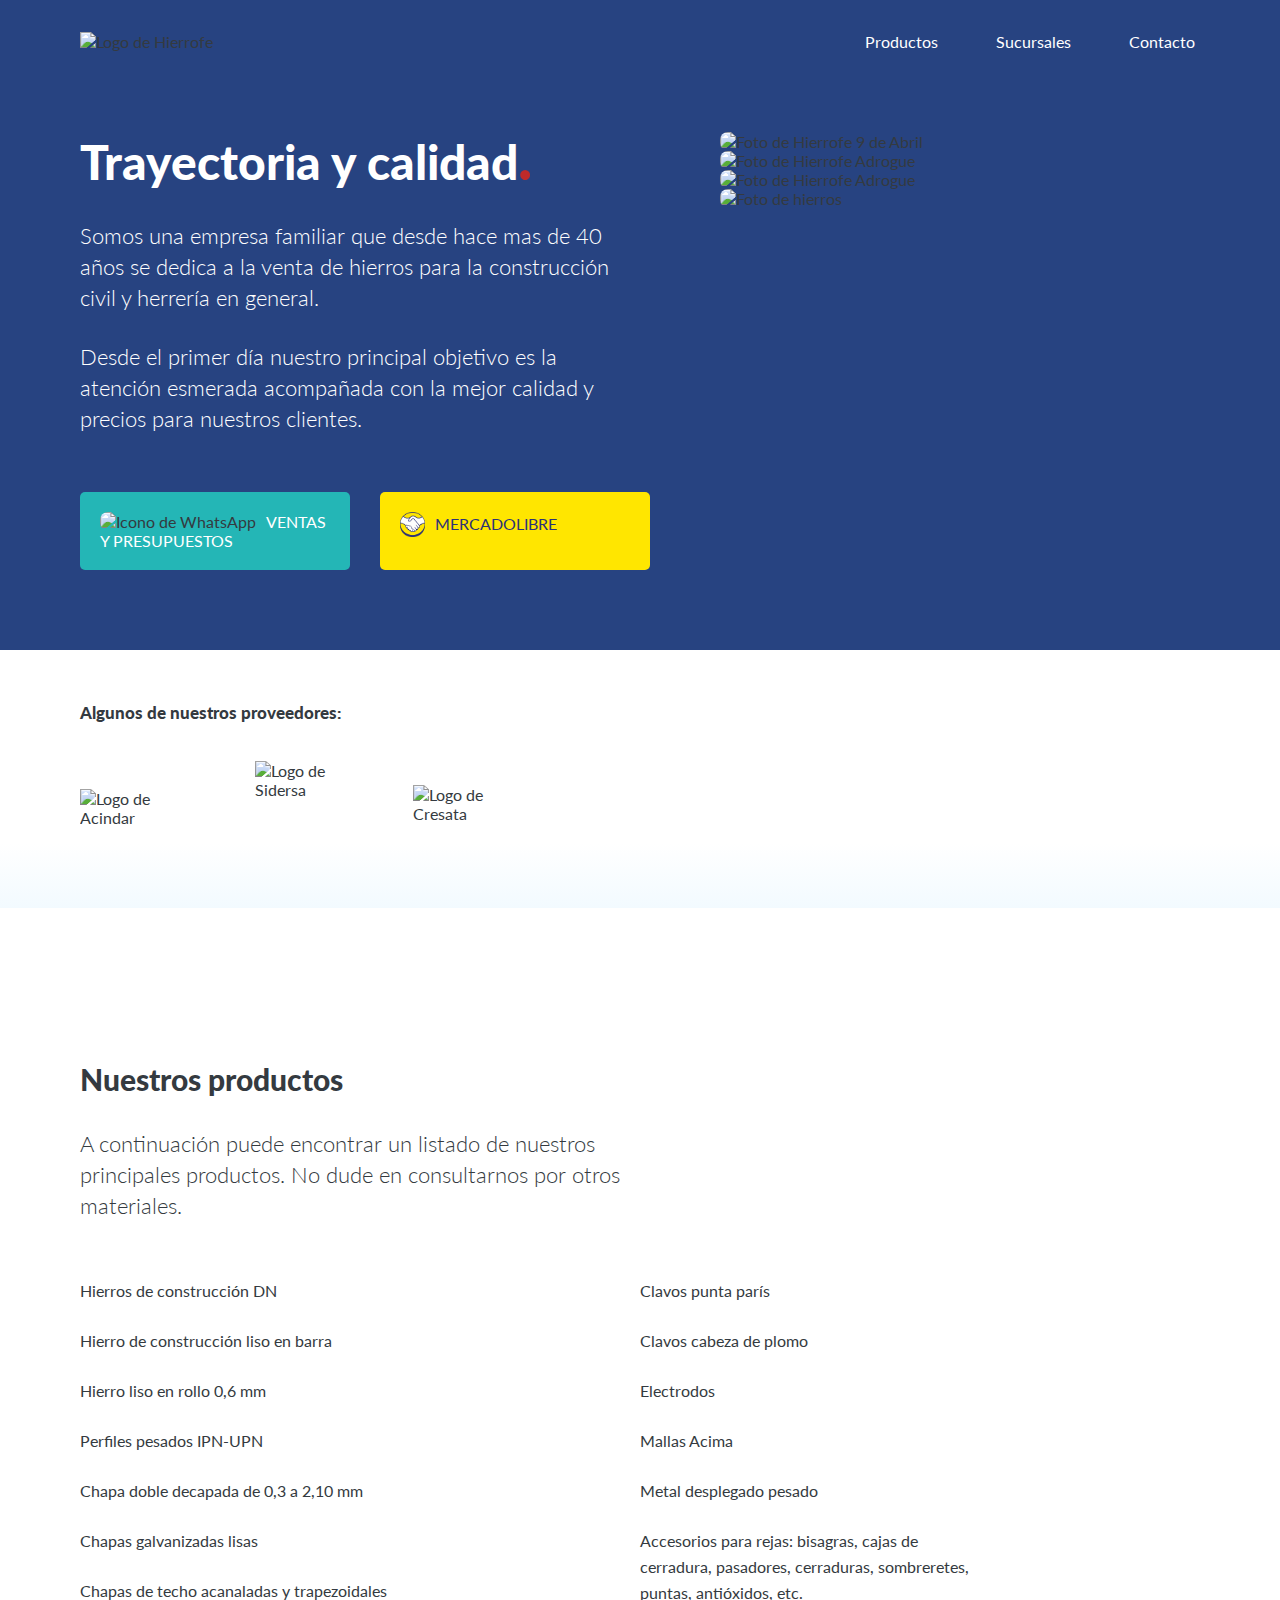
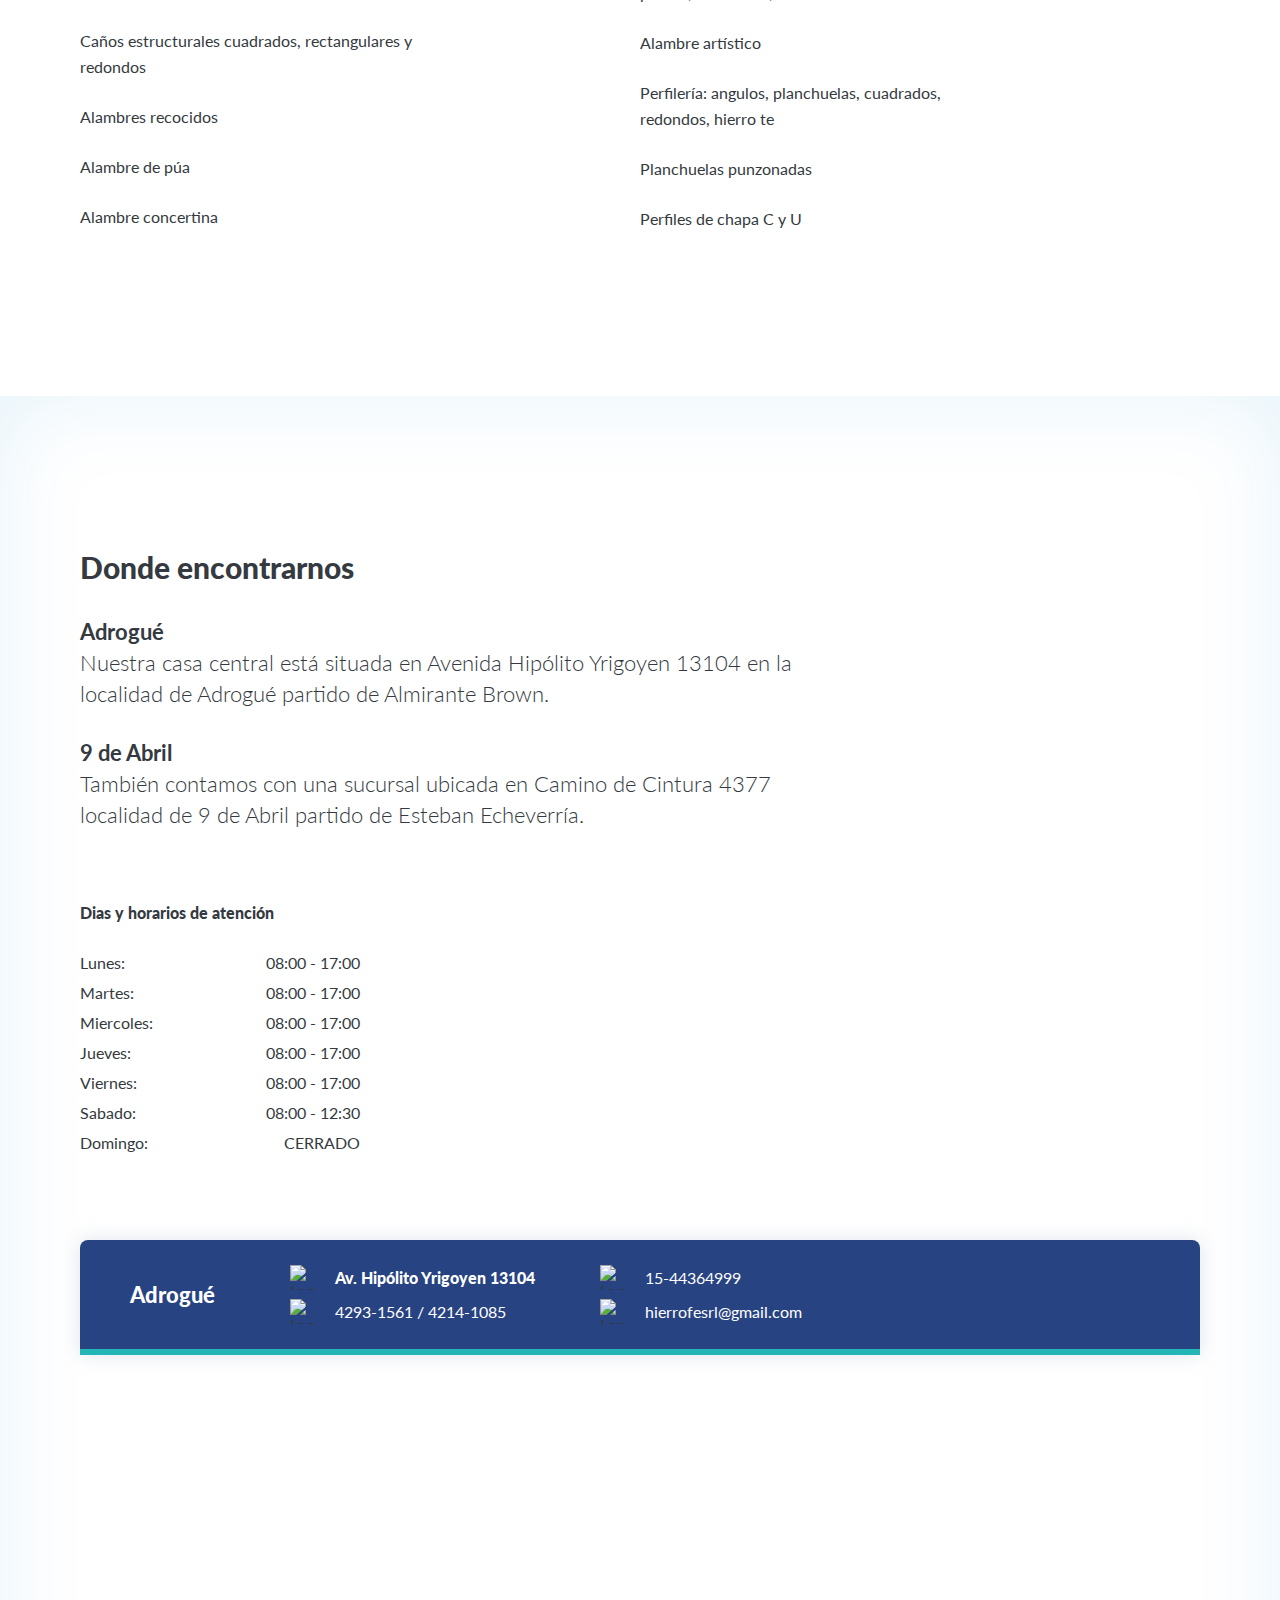
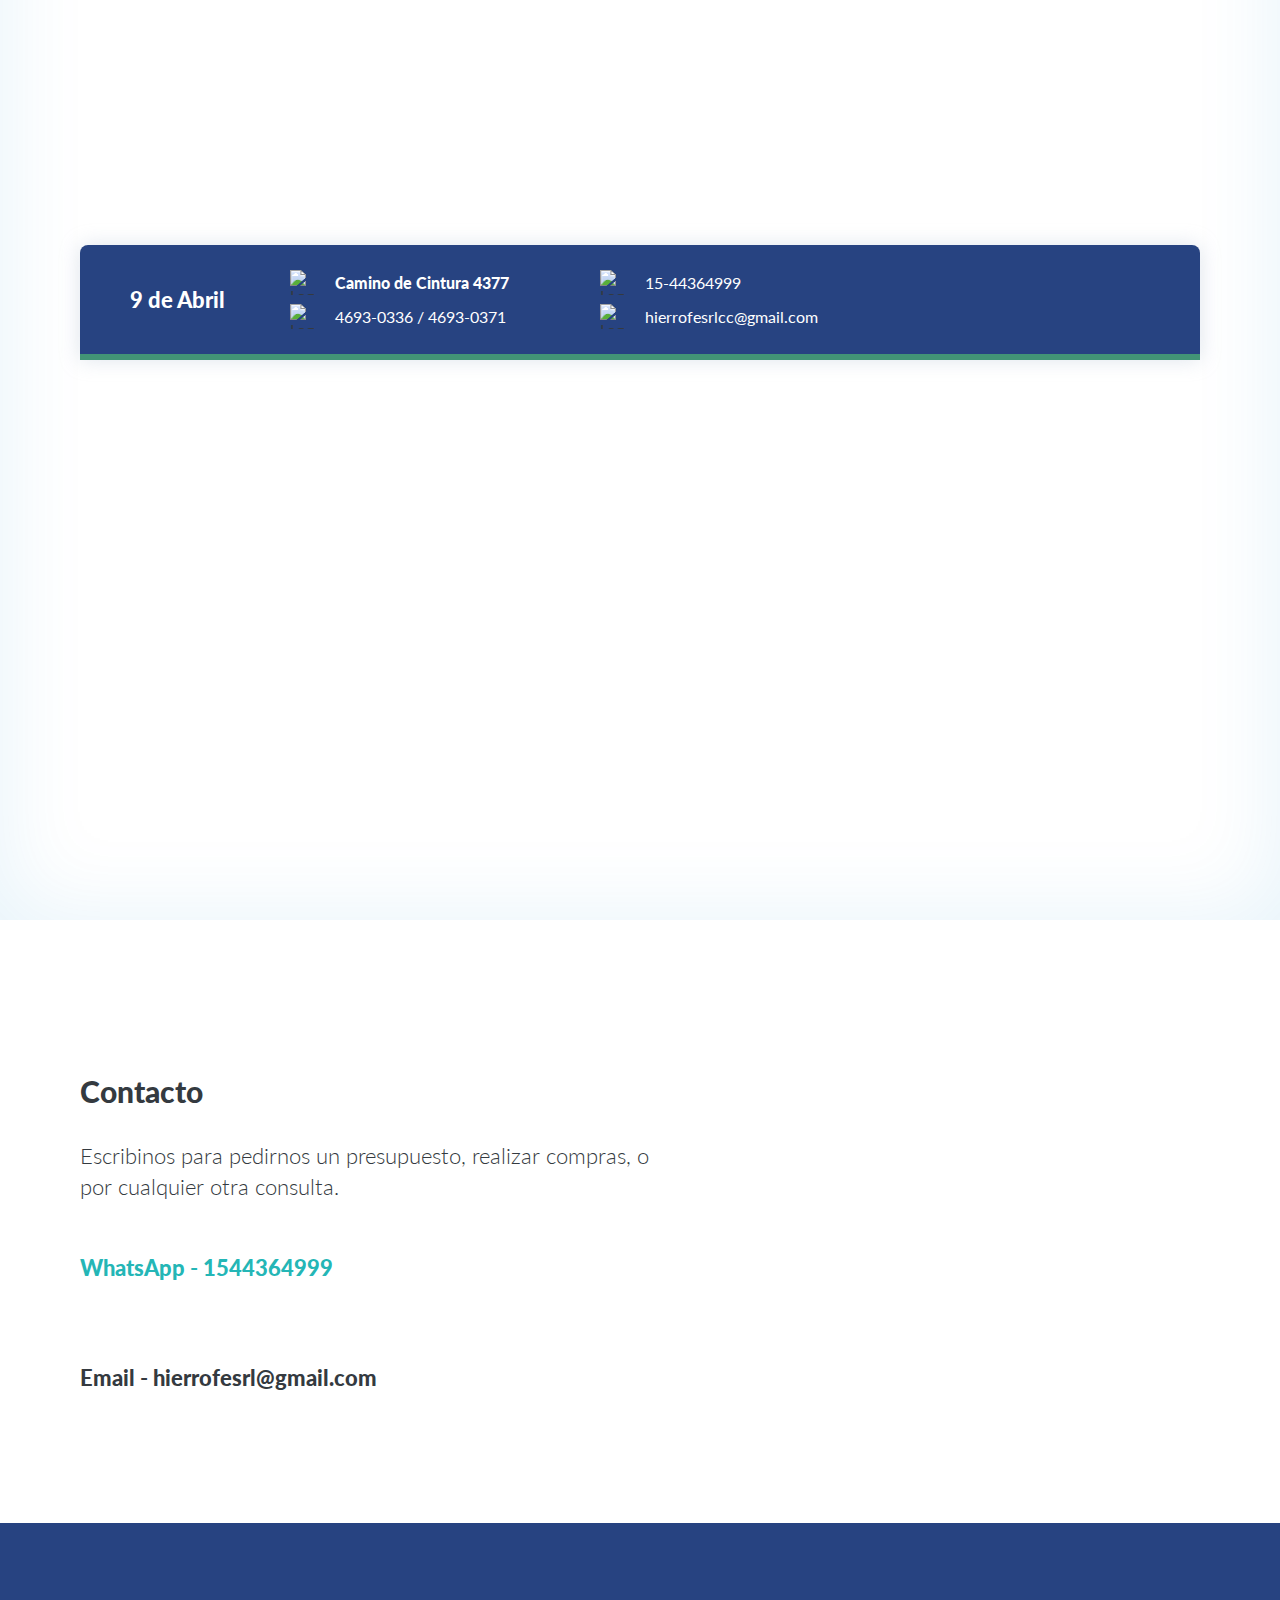
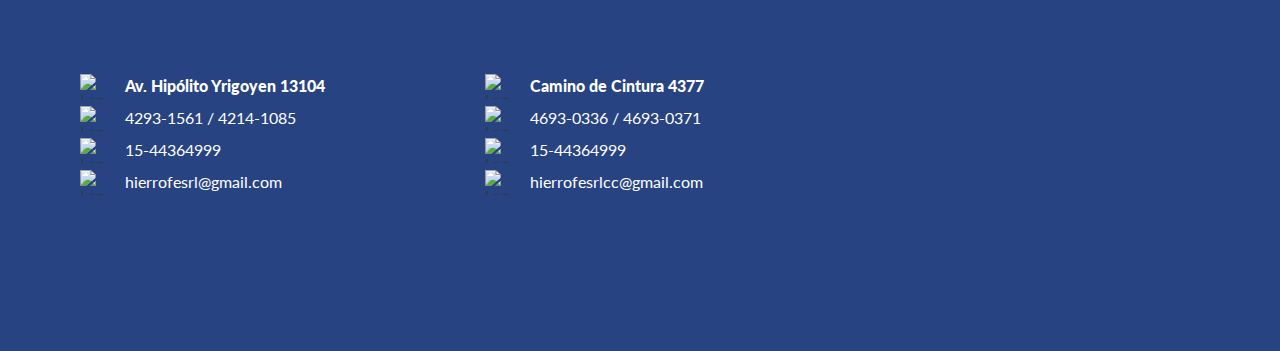
==== commit 9e29c427: "Merge b4c694c37cb3bc08ae517722980d33e1af0e6d02 into cc0dfb8536929cf99bf532e3697d4a880a17931a" ====
--- a/index.html
+++ b/index.html
@@ -124,7 +124,10 @@
               </div>
             </div>
           </div>
-          <a rel="nofollow" class="button" target="_blank" href="https://wa.me/message/7UMJRR5W3U5CI1"><img class="whatsapp" src="./src/public/images/icons/whatsapp.svg" alt="Icono de WhatsApp">VENTAS Y PRESUPUESTOS</a>
+          <div class="botones-venta">
+            <a rel="nofollow" class="whatsapp-button" target="_blank" href="https://wa.me/message/7UMJRR5W3U5CI1"><img class="whatsapp-icon" src="./src/public/images/icons/whatsapp.svg" alt="Icono de WhatsApp">VENTAS Y PRESUPUESTOS</a>
+            <a rel="nofollow" class="meli-button" target="_blank" href="https://hierrofesrl.mercadoshops.com.ar"><img class="meli-icon" src="./src/public/images/icons/meli-icon.png" alt="Icono de Mercado Libre">MERCADOLIBRE</a>
+          </div>
         </div>
       </div>
 
@@ -285,7 +288,7 @@
               <div class="bloque">
                 <div class="linea">
                   <div class="icono"><img src="./src/public/images/icons/whatsapp.svg" alt="Logo de WhatsApp"></div>
-                  <p>15-35645454</p>
+                  <p>15-44364999</p>
                 </div>
                 <div class="linea">
                   <div class="icono"><img src="./src/public/images/icons/email.svg" alt="Logo de correo"></div>
@@ -361,7 +364,7 @@
               </div>
               <div class="linea">
                 <div class="icono"><img src="./src/public/images/icons/whatsapp.svg" alt="Logo de WhatsApp"></div>
-                <p class="white">15-35645454</p>
+                <p class="white">15-44364999</p>
               </div>
               <div class="linea">
                 <div class="icono"><img src="./src/public/images/icons/email.svg" alt="Logo de email"></div>
--- a/src/public/styles/main.css
+++ b/src/public/styles/main.css
@@ -9,6 +9,7 @@
   --nav_height: 82px;
   --nav_height_mobile: 62px;
 }
+
 /* -------- Fonts -------- */
 
 /* Lato font weights */
